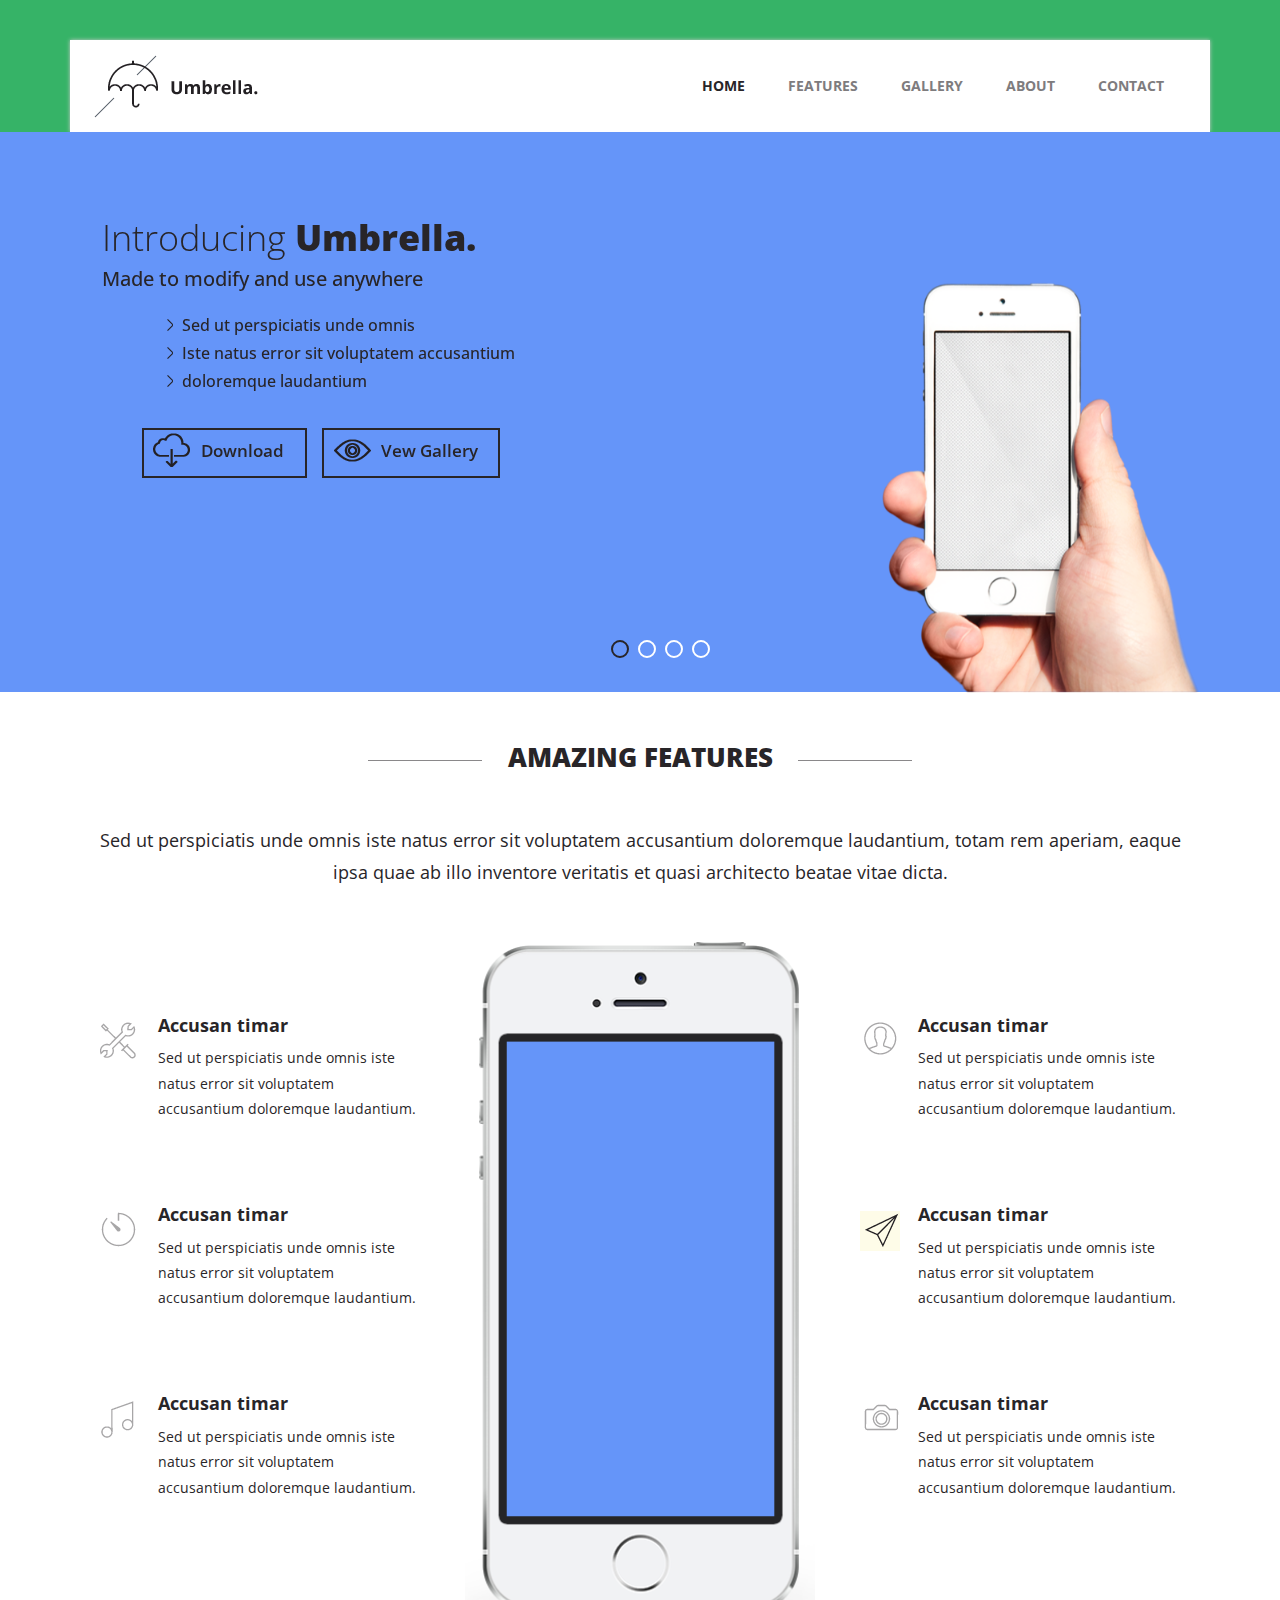
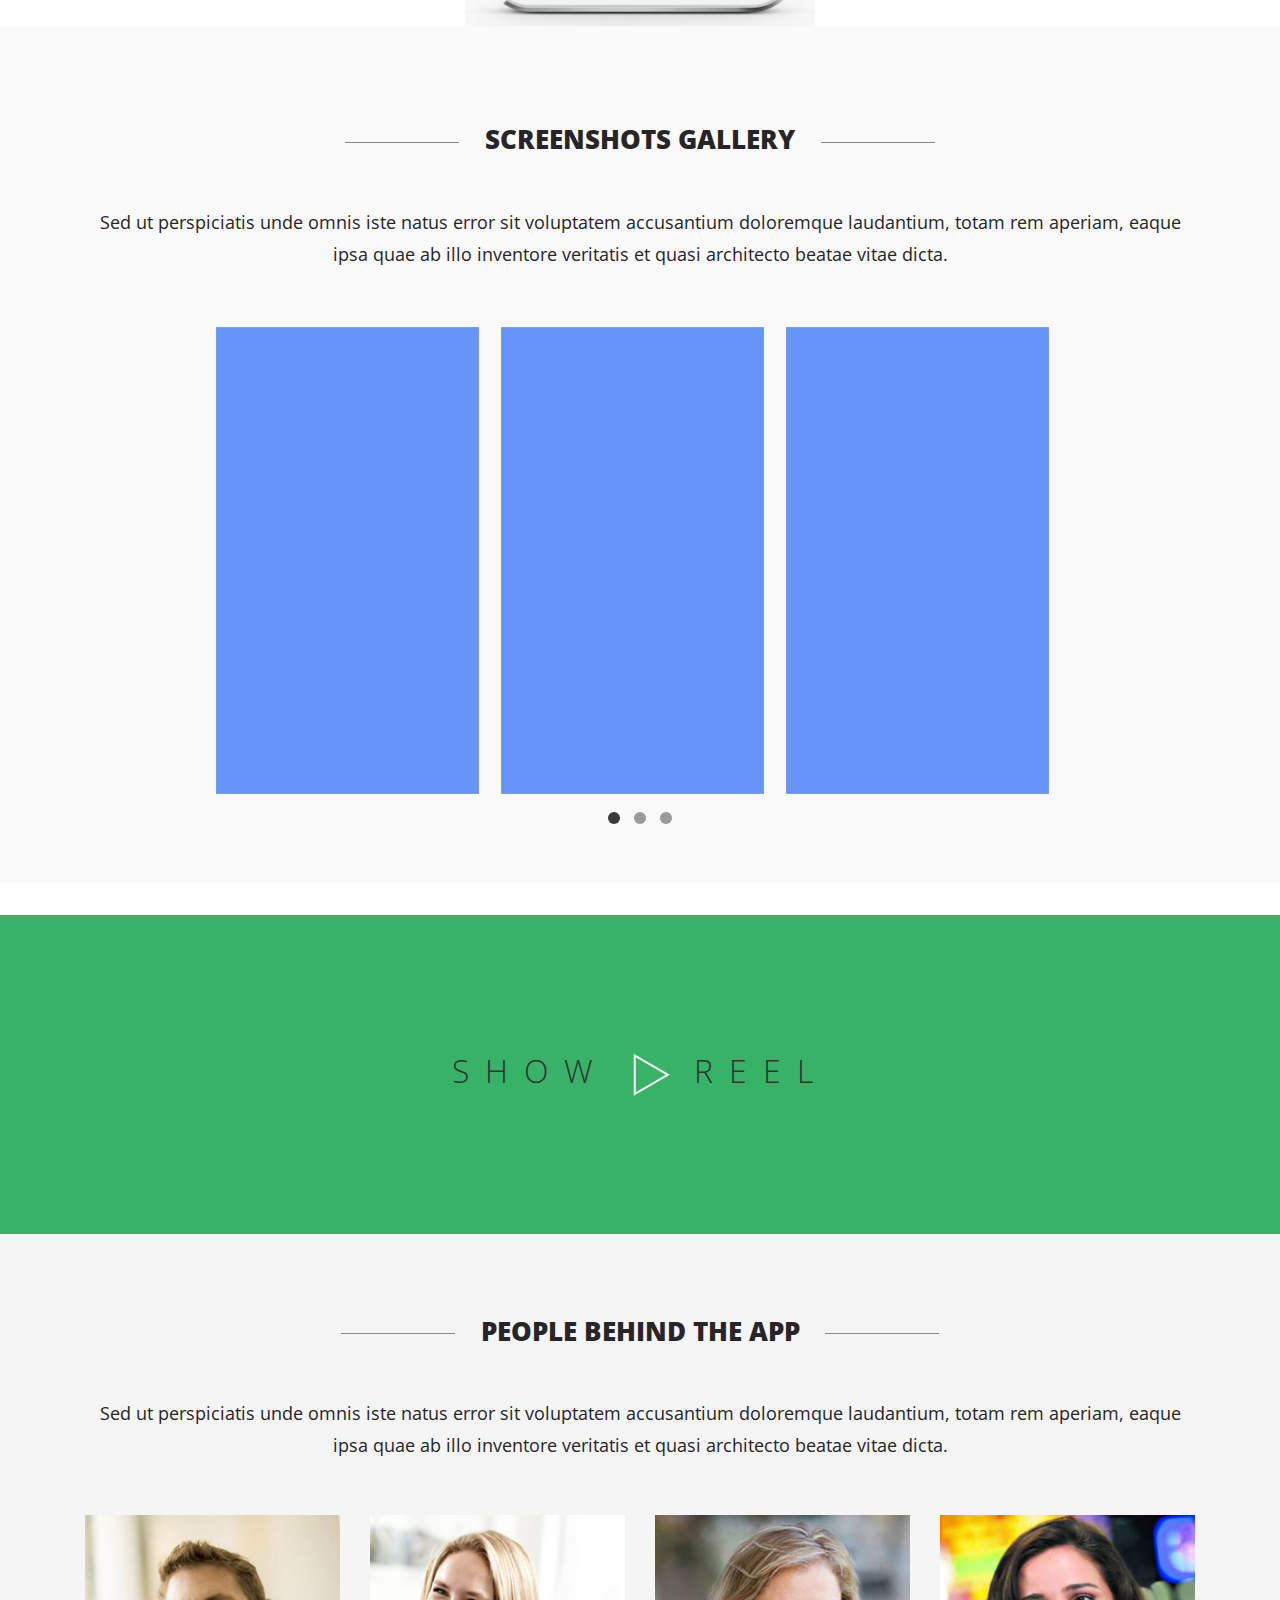
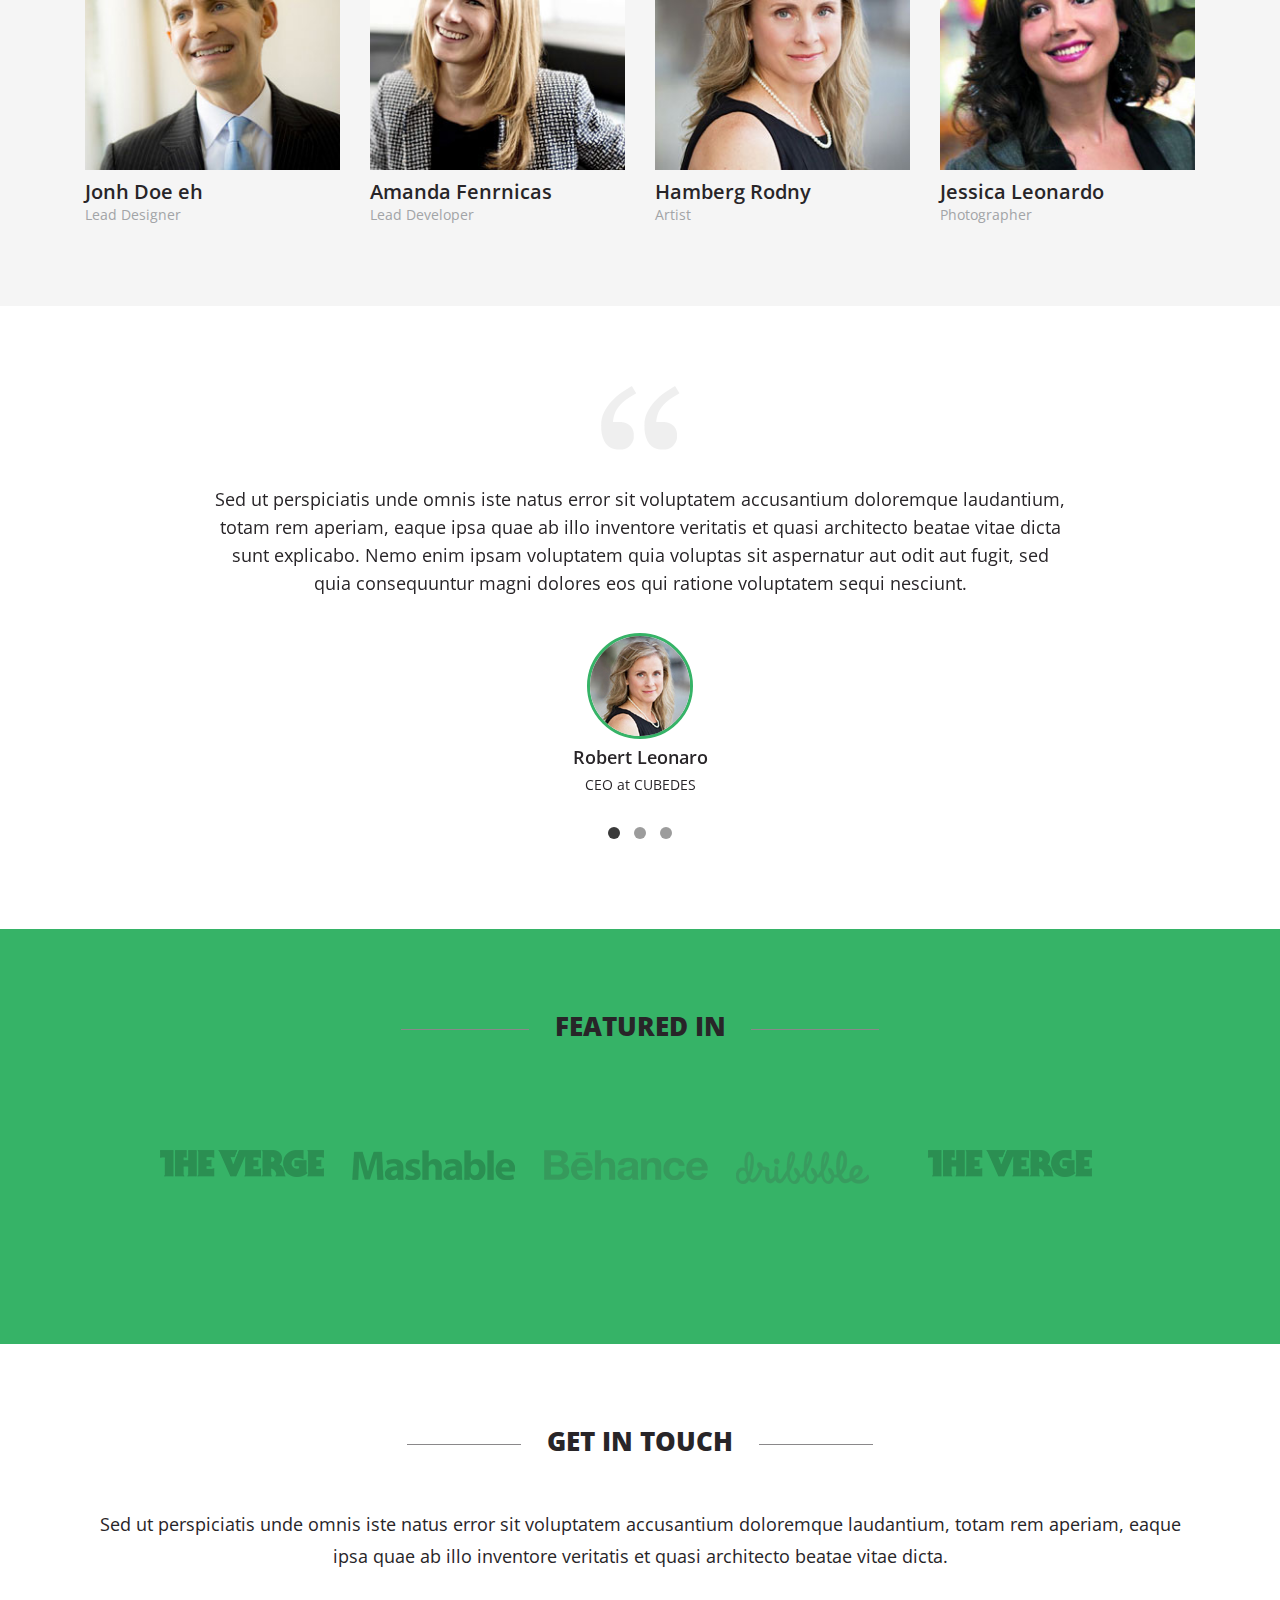
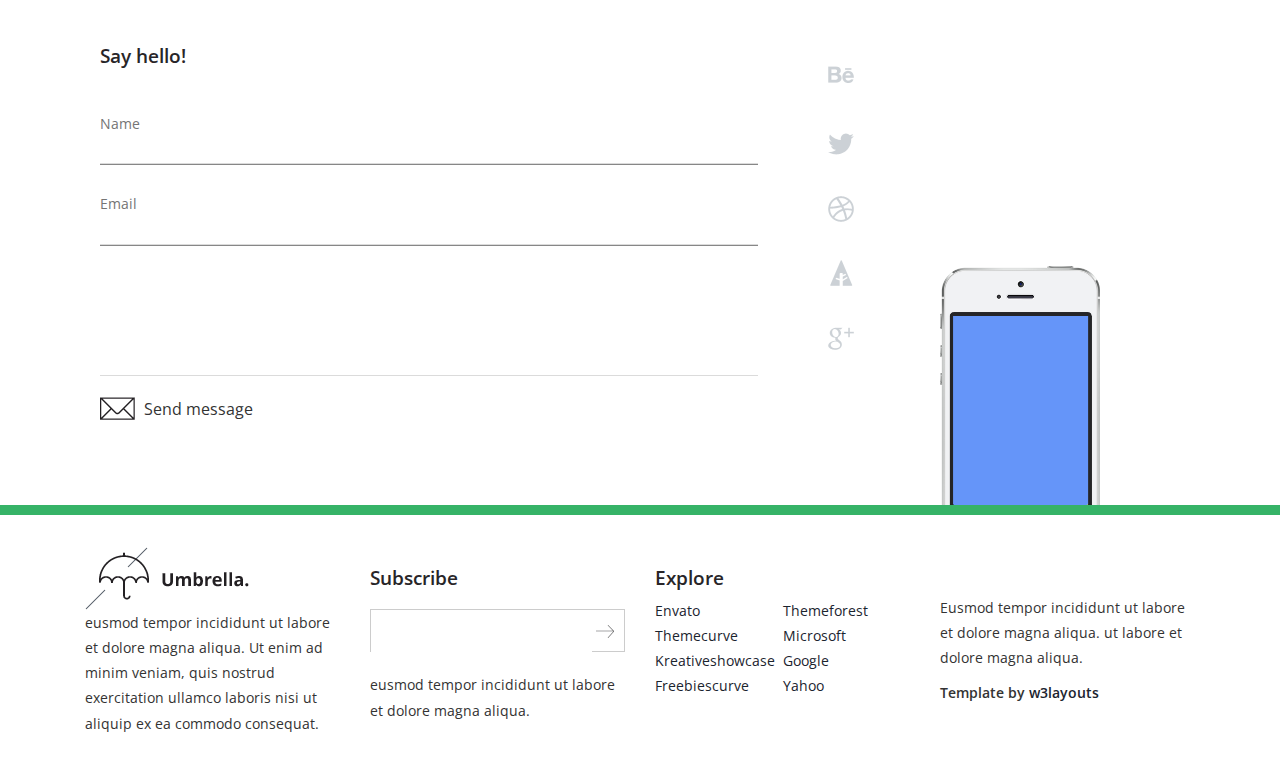
==== index.html @ 488eec0d "First commit for web" ====
<!--
Author: W3layouts
Author URL: http://w3layouts.com
License: Creative Commons Attribution 3.0 Unported
License URL: http://creativecommons.org/licenses/by/3.0/
-->
<!DOCTYPE HTML>
<html>
	<head>
		<title>Umbrella Bootstarp Website Template | Home :: w3layouts</title>
		<link href="css/bootstrap.css" rel='stylesheet' type='text/css' />
		<link rel="shortcut icon" href="images/fav.png" />	
		<!-- jQuery (necessary for Bootstrap's JavaScript plugins) -->
		<script src="js/jquery.min.js"></script>
		 <!---- start-smoth-scrolling---->
		<script type="text/javascript" src="js/move-top.js"></script>
		<script type="text/javascript" src="js/easing.js"></script>
		<script type="text/javascript">
			jQuery(document).ready(function($) {
				$(".scroll").click(function(event){		
					event.preventDefault();
					$('html,body').animate({scrollTop:$(this.hash).offset().top},1000);
				});
			});
		</script>
		 <!-- Custom Theme files -->
		<link href="css/style.css" rel='stylesheet' type='text/css' />
   		 <!-- Custom Theme files -->
		<meta name="viewport" content="width=device-width, initial-scale=1">
		<script type="application/x-javascript"> addEventListener("load", function() { setTimeout(hideURLbar, 0); }, false); function hideURLbar(){ window.scrollTo(0,1); } </script>
		</script>
		<!----webfonts---->
		<link href='http://fonts.googleapis.com/css?family=Open+Sans:400,300,600,800,700' rel='stylesheet' type='text/css'>
		<!----//webfonts---->
		<!----start-top-nav-script---->
		<script>
			$(function() {
				var pull 		= $('#pull');
					menu 		= $('nav ul');
					menuHeight	= menu.height();
				$(pull).on('click', function(e) {
					e.preventDefault();
					menu.slideToggle();
				});
				$(window).resize(function(){
	        		var w = $(window).width();
	        		if(w > 320 && menu.is(':hidden')) {
	        			menu.removeAttr('style');
	        		}
	    		});
			});
		</script>
		<!----//End-top-nav-script---->
</head>
	<body>
		<!-----start-container----->
		<!-----header-section------>
		<div class="header-section">
			<!----- start-header---->
			<div id="home" class="header">
				<div class="container">
					<div class="top-header">
						<div class="logo">
							<a href="#"><img src="images/logo.png" title="logo" /></a>
						</div>
						<!----start-top-nav---->
						 <nav class="top-nav">
							<ul class="top-nav">
								<li class="active"><a href="#home" class="scroll">Home </a></li>
								<li class="page-scroll"><a href="#fea" class="scroll">FEATURES</a></li>
								<li class="page-scroll"><a href="#gallery" class="scroll">Gallery</a></li>
								<li class="page-scroll"><a href="#about" class="scroll">About </a></li>
								<li class="contatct-active" class="page-scroll"><a href="#contact" class="scroll">Contact</a></li>
							</ul>
							<a href="#" id="pull"><img src="images/nav-icon.png" title="menu" /></a>
						</nav>
						<div class="clearfix"> </div>
					</div>
				</div>
			</div>
			<!----- //End-header---->
			<!----- start-slider---->
			<!----start-slider-script---->
			<script src="js/responsiveslides.min.js"></script>
			 <script>
			    // You can also use "$(window).load(function() {"
			    $(function () {
			      // Slideshow 4
			      $("#slider4").responsiveSlides({
			        auto: true,
			        pager: true,
			        nav: true,
			        speed: 500,
			        namespace: "callbacks",
			        before: function () {
			          $('.events').append("<li>before event fired.</li>");
			        },
			        after: function () {
			          $('.events').append("<li>after event fired.</li>");
			        }
			      });
			
			    });
			  </script>
			<!----//End-slider-script---->
			<!-- Slideshow 4 -->
			    <div  id="top" class="callbacks_container">
			      <ul class="rslides" id="slider4">
			        <li>
			          <img src="images/slide.jpg" alt="">
			          <div class="caption text-center">
			          	<div class="slide-text-info">
			          		<h1>Introducing <span>Umbrella.</span></h1>
			          		<h2>Made to modify and use anywhere</h2>
			          		<div class="slide-text">
			          			<ul>
			          				<li><span> </span>Sed ut perspiciatis unde omnis </li>
			          				<li><span> </span>Iste natus error sit voluptatem accusantium </li>
			          				<li><span> </span>doloremque laudantium</li>
			          			</ul>
			          		</div>
			          		<div class="clearfix"> </div>
			          		<div class="big-btns">
			          			<a class="download" href="#"><label> </label>Download</a>
			          			<a class="view" href="#"><label> </label>Vew Gallery</a>
			          		</div>
			          	</div>
			          </div>
			        </li>
			        <li>
			          <img src="images/slide.jpg" alt="">
			          <div class="caption text-center">
			          	<div class="slide-text-info">
			          		<h1>Introducing <span>Amazing app.</span></h1>
			          		<h2>Made to modify and use anywhere</h2>
			          		<div class="slide-text">
			          			<ul>
			          				<li><span> </span>Sed ut perspiciatis unde omnis </li>
			          				<li><span> </span>Iste natus error sit voluptatem accusantium </li>
			          				<li><span> </span>doloremque laudantium</li>
			          			</ul>
			          		</div>
			          		<div class="clearfix"> </div>
			          		<div class="big-btns">
			          			<a class="download" href="#"><label> </label>Download</a>
			          			<a class="view" href="#"><label> </label>Vew Gallery</a>
			          		</div>
			          	</div>
			          </div>
			        </li>
			        <li>
			          <img src="images/slide.jpg" alt="">
			          <div class="caption text-center">
			          	<div class="slide-text-info">
			          		<h1>Introducing <span>Best app.</span></h1>
			          		<h2>Made to modify and use anywhere</h2>
			          		<div class="slide-text">
			          			<ul>
			          				<li><span> </span>Sed ut perspiciatis unde omnis </li>
			          				<li><span> </span>Iste natus error sit voluptatem accusantium </li>
			          				<li><span> </span>doloremque laudantium</li>
			          			</ul>
			          		</div>
			          		<div class="clearfix"> </div>
			          		<div class="big-btns">
			          			<a class="download" href="#"><label> </label>Download</a>
			          			<a class="view" href="#"><label> </label>Vew Gallery</a>
			          		</div>
			          	</div>
			          </div>
			        </li>
			        <li>
			          <img src="images/slide.jpg" alt="">
			           <div class="caption text-center">
			           <div class="slide-text-info">
			          		<h1>Introducing <span>Amazing app.</span></h1>
			          		<h2>Made to modify and use anywhere</h2>
			          		<div class="slide-text">
			          			<ul>
			          				<li><span> </span>Sed ut perspiciatis unde omnis </li>
			          				<li><span> </span>Iste natus error sit voluptatem accusantium </li>
			          				<li><span> </span>doloremque laudantium</li>
			          			</ul>
			          		</div>
			          		<div class="clearfix"> </div>
			          		<div class="big-btns">
			          				<a class="download" href="#"><label> </label>Download</a>
			          				<a class="view" href="#"><label> </label>Vew Gallery</a>
			          		</div>
			          	</div>
			          </div>
			        </li>
			      </ul>
			    </div>
			    <div class="clearfix"> </div>
			    <!-----divice----->
			    	<div class="divice-demo">
			    		<img src="images/divice-in-hand.png" title="demo" />
			    	</div>
			    <!---//divice----->
			<!----- //End-slider---->
			</div>
			<!-----//header-section----->
			<!----features----->
			<div id="fea" class="features">
				<div class="container">
					<div class="section-head text-center">
						<h3><span class="frist"> </span>AMAZING FEATURES<span class="second"> </span></h3>
						<p>Sed ut perspiciatis unde omnis iste natus error sit voluptatem accusantium doloremque laudantium, totam rem aperiam, eaque ipsa quae ab illo inventore veritatis et quasi architecto beatae vitae dicta.</p>
					</div>
					<!----features-grids----->
					<div class="features-grids">
						<div class="col-md-4 features-grid">
							<div class="features-grid-info">
								<div class="col-md-2 features-icon">
									<span class="f-icon0"> </span>
								</div>
								<div class="col-md-10 features-info">
									<h4>Accusan timar</h4>
									<p>Sed ut perspiciatis unde omnis iste natus error sit voluptatem accusantium doloremque laudantium.</p>
								</div>
								<div class="clearfix"> </div>
							</div>
							<div class="features-grid-info">
								<div class="col-md-2 features-icon">
									<span class="f-icon1"> </span>
								</div>
								<div class="col-md-10 features-info">
									<h4>Accusan timar</h4>
									<p>Sed ut perspiciatis unde omnis iste natus error sit voluptatem accusantium doloremque laudantium.</p>
								</div>
								<div class="clearfix"> </div>
							</div>
							<div class="features-grid-info">
								<div class="col-md-2 features-icon">
									<span class="f-icon2"> </span>
								</div>
								<div class="col-md-10 features-info">
									<h4>Accusan timar</h4>
									<p>Sed ut perspiciatis unde omnis iste natus error sit voluptatem accusantium doloremque laudantium.</p>
								</div>
								<div class="clearfix"> </div>
							</div>
							
						</div><!---end-features-grid---->
						<div class="col-md-4 features-grid">
							<div class="big-divice">
								<img src="images/divice.png" title="features-demo" />
							</div>
						</div><!---end-features-grid---->
						<div class="col-md-4 features-grid">
							<div class="features-grid-info">
								<div class="col-md-2 features-icon1">
									<span class="f-icon3"> </span>
								</div>
								<div class="col-md-10 features-info">
									<h4>Accusan timar</h4>
									<p>Sed ut perspiciatis unde omnis iste natus error sit voluptatem accusantium doloremque laudantium.</p>
								</div>
								<div class="clearfix"> </div>
							</div>
							<div class="features-grid-info">
								<div class="col-md-2 features-icon1">
									<span class="f-icon4"> </span>
								</div>
								<div class="col-md-10 features-info">
									<h4>Accusan timar</h4>
									<p>Sed ut perspiciatis unde omnis iste natus error sit voluptatem accusantium doloremque laudantium.</p>
								</div>
								<div class="clearfix"> </div>
							</div>
							<div class="features-grid-info">
								<div class="col-md-2 features-icon1">
									<span class="f-icon5"> </span>
								</div>
								<div class="col-md-10 features-info">
									<h4>Accusan timar</h4>
									<p>Sed ut perspiciatis unde omnis iste natus error sit voluptatem accusantium doloremque laudantium.</p>
								</div>
								<div class="clearfix"> </div>
							</div>
							
						</div><!---end-features-grid---->
						<div class="clearfix"> </div>
					</div>
				</div>
					<!----//features-grids----->
					<!----//features----->
					<!----screen-shot-gallery---->
					<div id="gallery" class="screen-shot-gallery">
						<div class="container">
							<div class="section-head text-center">
								<h3><span class="frist"> </span>SCREENSHOTS GALLERY<span class="second"> </span></h3>
								<p>Sed ut perspiciatis unde omnis iste natus error sit voluptatem accusantium doloremque laudantium, totam rem aperiam, eaque ipsa quae ab illo inventore veritatis et quasi architecto beatae vitae dicta.</p>
							</div>
						</div>
						<!----sreen-gallery-cursual---->
						<div class="sreen-gallery-cursual">
							 <!-- requried-jsfiles-for owl -->
							<link href="css/owl.carousel.css" rel="stylesheet">
							    <script src="js/owl.carousel.js"></script>
							        <script>
							    $(document).ready(function() {
							      $("#owl-demo").owlCarousel({
							        items : 3,
							        lazyLoad : true,
							        autoPlay : true,
							      });
							    });
							    </script>
							 <!-- //requried-jsfiles-for owl -->
							 <!-- start content_slider -->
							 <div class="container">
						       <div id="owl-demo" class="owl-carousel">
					                <div class="item">
					                	<img class="lazyOwl" data-src="images/screen.jpg" alt="screen-name">
					                </div>
					                <div class="item">
					                	<img class="lazyOwl" data-src="images/screen.jpg" alt="screen-name">
					                </div>
					                <div class="item">
					                	<img class="lazyOwl" data-src="images/screen.jpg" alt="screen-name">
					                </div>
					                <div class="item">
					                	<img class="lazyOwl" data-src="images/screen.jpg" alt="screen-name">
					                </div>
					                <div class="item">
					                	<img class="lazyOwl" data-src="images/screen.jpg" alt="screen-name">
					                </div>
					                <div class="item">
					                	<img class="lazyOwl" data-src="images/screen.jpg" alt="screen-name">
					                </div>
					                <div class="item">
					                	<img class="lazyOwl" data-src="images/screen.jpg" alt="screen-name">
					                </div>
					                <div class="item">
					                	<img class="lazyOwl" data-src="images/screen.jpg" alt="screen-name">
					                </div>
				              </div>
						</div>
						<!--//sreen-gallery-cursual---->
					</div>
				</div>
				<!--//screen-shot-gallery---->
				<!---- show-reel ---->
				<!---pop-up-box---->
					<link href="css/popuo-box.css" rel="stylesheet" type="text/css" media="all"/>
					<script src="js/jquery.magnific-popup.js" type="text/javascript"></script>
					<!---//pop-up-box---->
				<div class="show-reel text-center">
					<div class="container">
						<h5>SHOW  <a class="popup-with-zoom-anim" href="#small-dialog"><span> </span></a> REEL</h5>
						<div id="small-dialog" class="mfp-hide">
						<iframe src="//player.vimeo.com/video/38584262" width="100%" height="400" frameborder="0" webkitallowfullscreen mozallowfullscreen allowfullscreen> </iframe>
					</div>
					 <script>
							$(document).ready(function() {
							$('.popup-with-zoom-anim').magnificPopup({
								type: 'inline',
								fixedContentPos: false,
								fixedBgPos: true,
								overflowY: 'auto',
								closeBtnInside: true,
								preloader: false,
								midClick: true,
								removalDelay: 300,
								mainClass: 'my-mfp-zoom-in'
							});
																							
							});
					</script>	
					</div>
				</div>
				<!---- //show-reel ---->
				<!----team---->
				<div id="about" class="team">
					<div class="container">
						<div class="section-head text-center">
							<h3><span class="frist"> </span>PEOPLE BEHIND THE APP<span class="second"> </span></h3>
							<p>Sed ut perspiciatis unde omnis iste natus error sit voluptatem accusantium doloremque laudantium, totam rem aperiam, eaque ipsa quae ab illo inventore veritatis et quasi architecto beatae vitae dicta.</p>
						</div>
					</div>
					<!----team-members---->
					<div class="team-members">
						<div class="container">
							<div class="col-md-3 team-member">
								<div class="team-member-info">
									<img class="member-pic" src="images/team-member4.jpg" title="name" />
									<h5><a href="#">Jonh Doe eh</a></h5>
									<span>Lead Designer</span>
									<label class="team-member-caption text-center">
										<p>sit aspernatur aut odit aut fugit, sed quia consequuntur magni dolores eos qui ratione voluptatem.</p>
										<ul>
											<li><a class="t-twitter" href="#"><span> </span></a></li>
											<li><a class="t-facebook" href="#"><span> </span></a></li>
											<li><a class="t-googleplus" href="#"><span> </span></a></li>
											<div class="clearfix"> </div>
										</ul>
									</label>
								</div>
							</div><!--- end-team-member --->
							<div class="col-md-3 team-member">
								<div class="team-member-info">
									<img class="member-pic" src="images/team-member1.jpg" title="name" />
									<h5><a href="#">Amanda Fenrnicas</a></h5>
									<span>Lead Developer</span>
									<label class="team-member-caption text-center">
										<p>sit aspernatur aut odit aut fugit, sed quia consequuntur magni dolores eos qui ratione voluptatem.</p>
										<ul>
											<li><a class="t-twitter" href="#"><span> </span></a></li>
											<li><a class="t-facebook" href="#"><span> </span></a></li>
											<li><a class="t-googleplus" href="#"><span> </span></a></li>
											<div class="clearfix"> </div>
										</ul>
									</label>
								</div>
							</div><!--- end-team-member --->
							<div class="col-md-3 team-member">
								<div class="team-member-info">
									<img class="member-pic" src="images/team-member2.jpg" title="name" />
									<h5><a href="#">Hamberg Rodny</a></h5>
									<span>Artist</span>
									<label class="team-member-caption text-center">
										<p>sit aspernatur aut odit aut fugit, sed quia consequuntur magni dolores eos qui ratione voluptatem.</p>
										<ul>
											<li><a class="t-twitter" href="#"><span> </span></a></li>
											<li><a class="t-facebook" href="#"><span> </span></a></li>
											<li><a class="t-googleplus" href="#"><span> </span></a></li>
											<div class="clearfix"> </div>
										</ul>
									</label>
								</div>
							</div><!--- end-team-member --->
							<div class="col-md-3 team-member">
								<div class="team-member-info">
									<img class="member-pic" src="images/team-member3.jpg" title="name" />
									<h5><a href="#">Jessica Leonardo</a></h5>
									<span>Photographer</span>
									<label class="team-member-caption text-center">
										<p>sit aspernatur aut odit aut fugit, sed quia consequuntur magni dolores eos qui ratione voluptatem.</p>
										<ul>
											<li><a class="t-twitter" href="#"><span> </span></a></li>
											<li><a class="t-facebook" href="#"><span> </span></a></li>
											<li><a class="t-googleplus" href="#"><span> </span></a></li>
											<div class="clearfix"> </div>
										</ul>
									</label>
								</div>
							</div><!--- end-team-member --->
							<div class="clearfix"> </div>
						</div>
							<div class="clearfix"> </div>
					<!--//team-members---->
					</div>
				</div>
				<!----//team---->
				<div class="clearfix"> </div>
				<!----people-says----->
					<div class="test-monials text-center">
						<div class="container">
							<span><img src="images/icon1.png" title="quit"/></span>
						<script>
							    $(document).ready(function() {
							      $("#owl-demo1").owlCarousel({
							        items : 1,
							        lazyLoad : true,
							        autoPlay : true,
							        itemsDesktop : 2,
							      });
							    });
						 </script>
						<div id="owl-demo1" class="owl-carousel">
					       <div class="item">
					          <p>Sed ut perspiciatis unde omnis iste natus error sit voluptatem accusantium doloremque laudantium, totam rem aperiam, eaque ipsa quae ab illo inventore veritatis et quasi architecto beatae vitae dicta sunt explicabo. Nemo enim ipsam voluptatem quia voluptas sit aspernatur aut odit aut fugit, sed quia consequuntur magni dolores eos qui ratione voluptatem sequi nesciunt.</p>
					     		<div class="quit-people">
					     			<img src="images/quit-people.jpg" title="name" />
					     			<h4><a href="#"> Robert Leonaro</a></h4>
					     			<span>CEO at CUBEDES</span>
					     		</div>
					       </div>
					        <div class="item">
					          <p>Sed ut perspiciatis unde omnis iste natus error sit voluptatem accusantium doloremque laudantium, totam rem aperiam, eaque ipsa quae ab illo inventore veritatis et quasi architecto beatae vitae dicta sunt explicabo. Nemo enim ipsam voluptatem quia voluptas sit aspernatur aut odit aut fugit, sed quia consequuntur magni dolores eos qui ratione voluptatem sequi nesciunt.</p>
					     		<div class="quit-people">
					     			<img src="images/quit-people.jpg" title="name" />
					     			<h4><a href="#"> Robert Leonaro</a></h4>
					     			<span>CEO at CUBEDES</span>
					     		</div>
					       </div>
					        <div class="item">
					          <p>Sed ut perspiciatis unde omnis iste natus error sit voluptatem accusantium doloremque laudantium, totam rem aperiam, eaque ipsa quae ab illo inventore veritatis et quasi architecto beatae vitae dicta sunt explicabo. Nemo enim ipsam voluptatem quia voluptas sit aspernatur aut odit aut fugit, sed quia consequuntur magni dolores eos qui ratione voluptatem sequi nesciunt.</p>
					     		<div class="quit-people">
					     			<img src="images/quit-people.jpg" title="name" />
					     			<h4><a href="#"> Robert Leonaro</a></h4>
					     			<span>CEO at CUBEDES</span>
					     		</div>
					       </div>
				         </div>
				         </div>
					</div>
				<!----//people-says----->
				<!-----FEATURED----->
				<div class="featured">
					<div class="section-head text-center">
						<h3><span class="frist"> </span>FEATURED IN<span class="second"> </span></h3>
					</div>
						<script>
							    $(document).ready(function() {
							      $("#owl-demo2").owlCarousel({
							        items : 5,
							        lazyLoad : true,
							        autoPlay : true,
							        pagination : false,
							      });
							    });
						 </script>
						<div id="owl-demo2" class="owl-carousel">
					       <div class="item">
					       		<img src="images/brand-logo1.png" title="the verge" />
					       </div>
					       <div class="item">
					       		<img src="images/brand-logo2.png" title="Mashable" />
					       </div>
					       <div class="item">
					       		<img src="images/brand-logo3.png" title="TNW" />
					       </div>
					       <div class="item">
					       		<img src="images/brand-logo4.png" title="bribble" />
					       </div>
					       <div class="item">
					       		<img src="images/brand-logo1.png" title="the verge" />
					       </div>
					       <div class="item">
					       		<img src="images/brand-logo1.png" title="the verge" />
					       </div>
					       <div class="item">
					       		<img src="images/brand-logo2.png" title="Mashable" />
					       </div>
					       <div class="item">
					       		<img src="images/brand-logo3.png" title="TNW" />
					       </div>
					       <div class="item">
					       		<img src="images/brand-logo4.png" title="bribble" />
					       </div>
					       <div class="item">
					       		<img src="images/brand-logo1.png" title="the verge" />
					       </div>
					       <div class="item">
					       		<img src="images/brand-logo1.png" title="the verge" />
					       </div>
					       <div class="item">
					       		<img src="images/brand-logo2.png" title="Mashable" />
					       </div>
					       <div class="item">
					       		<img src="images/brand-logo3.png" title="TNW" />
					       </div>
					       <div class="item">
					       		<img src="images/brand-logo4.png" title="bribble" />
					       </div>
					       <div class="item">
					       		<img src="images/brand-logo1.png" title="the verge" />
					       </div>
						</div>
			</div>
			<!-----FEATURED----->
			<!-----getintouch----->
			<div id="contact" class="getintouch">
				<div class="container">
					<div class="section-head text-center">
						<h3><span class="frist"> </span>GET IN TOUCH<span class="second"> </span></h3>
						<p>Sed ut perspiciatis unde omnis iste natus error sit voluptatem accusantium doloremque laudantium, totam rem aperiam, eaque ipsa quae ab illo inventore veritatis et quasi architecto beatae vitae dicta.</p>
					</div>
					<!---->
					<div class="col-md-9 getintouch-left">
						<div class="contact-form col-md-10">
							<h3>Say hello!</h3>
							<form>
								<input type="text" placeholder="Name" required />
								<input type="text"  placeholder="Email" required />
								<textarea placeholder="Message" required /> </textarea>
								<input type="submit" value="Send message" />
							</form>
						</div>
						<ul class="footer-social-icons col-md-2 text-center">
							<li><a class="f-be" href="#"><span> </span></a></li>
							<li><a class="f-tw" href="#"><span> </span></a></li>
							<li><a class="f-db" href="#"><span> </span></a></li>
							<li><a class="f-ti" href="#"><span> </span></a></li>
							<li><a class="f-go" href="#"><span> </span></a></li>
							<div class="clearfix"> </div>
						</ul>
					</div>
					<div class="col-md-2 getintouch-left">
						<div class="footer-divice">
							<img src="images/divice-half.png" title="getintouch" />
						</div>
					</div>	
				</div>
			</div>
			<!---//getintouch----->
			<!-----footer----->
			<div class="footer">
				<div class="container">
					<div class="footer-grids">
						<div class="col-md-3 footer-grid about-info">
							<a href="#"><img src="images/logo.png" title="Umbrella" /></a>
							<p>eusmod tempor incididunt ut labore et dolore magna aliqua. Ut enim ad minim veniam, quis nostrud exercitation ullamco laboris nisi ut aliquip ex ea commodo consequat.</p>
						</div>
						<div class="col-md-3 footer-grid subscribe">
							<h3>Subscribe </h3>
							<form>
								<input type="text" placeholder="" required />
								<input type="submit" value="" />
							</form>
							<p>eusmod tempor incididunt ut labore et dolore magna aliqua. </p>
						</div>
						<div class="col-md-3 footer-grid explore">
							<h3>Explore</h3>
							<ul class="col-md-6">
								<li><a href="#">Envato</a></li>
								<li><a href="#">Themecurve</a></li>
								<li><a href="#">Kreativeshowcase</a></li>
								<li><a href="#">Freebiescurve</a></li>
							</ul>
							<ul class="col-md-6">
								<li><a href="#">Themeforest</a></li>
								<li><a href="#">Microsoft</a></li>
								<li><a href="#">Google</a></li>
								<li><a href="#">Yahoo</a></li>
							</ul>
							<div class="clearfix"> </div>
						</div>
						<div class="col-md-3 footer-grid copy-right">
							<p>Eusmod tempor incididunt ut labore et dolore magna aliqua. ut labore et dolore magna aliqua. </p>
							<p class="copy">Template by <a href="http://w3layouts.com/">w3layouts</a></p>
						</div>
						<div class="clearfix"> </div>
						<script type="text/javascript">
							$(document).ready(function() {
								/*
								var defaults = {
						  			containerID: 'toTop', // fading element id
									containerHoverID: 'toTopHover', // fading element hover id
									scrollSpeed: 1200,
									easingType: 'linear' 
						 		};
								*/
								
								$().UItoTop({ easingType: 'easeOutQuart' });
								
							});
						</script>
							<a href="#" id="toTop" style="display: block;"> <span id="toTopHover" style="opacity: 1;"> </span></a>
					</div>
				</div>
			</div>
			<!---//footer----->
			
	</body>
</html>
---- css/style.css ----
html, body{
    font-family: 'Open Sans', sans-serif;
    font-size: 100%;
    background-color: #FFF;
}
body a{
	transition:0.5s all;
	-webkit-transition:0.5s all;
	-moz-transition:0.5s all;
	-o-transition:0.5s all;
	-ms-transition:0.5s all;
}
/*-----start-header----*/
.header{
	background:#36B367;
}

.logo{
	float: left;
	margin-top: 0.25em;
}
.logo a{
	color: #FFF;
	font-weight: 700;
}
.logo a:hover{
	text-decoration:none;
}
.logo320{
	display:none;
}
/*----navbar-nav----*/
.top-header{
	background: #FFf;
	padding: 0.7em 1.5em;
	margin: 3.5em 0 0 0;
	box-shadow: 0px 0px 4px #C9C9C9;
	-webkit-box-shadow: 0px 0px 4px #C9C9C9;
	-moz-box-shadow: 0px 0px 4px #C9C9C9;
	-o-box-shadow: 0px 0px 4px #C9C9C9;
	-ms-box-shadow: 0px 0px 4px #C9C9C9;
	
}
.top-nav ul li a{
	color: #7E7C7E;
	padding: 0.2em 1.5em;
	font-size: 0.9em;
	font-weight: 400;
	text-align: center;
	text-transform: uppercase;
	position: relative;
	font-weight: 700;
}
.top-nav ul li.active a,
.top-nav ul li a:hover{
	color:#282528;
}
.logo a{
	display:block;
}
/* top-nav */
.top-nav:before,
.top-nav:after {
    content: " ";
    display: table;
}
.top-nav:after {
    clear: both;
}
nav {
	position: relative;
	float: right;
}
nav ul {
	padding: 0;
	float: right;
	margin: 0.75em 0;
}
nav li {
	display: inline;
	float: left;
	position:relative;
}
nav a {
	color: #fff;
	display: inline-block;
	text-align: center;
	text-decoration: none;
	line-height: 40px;
}
nav a:hover{
	text-decoration:none;
	color:#00A2C1;
}
nav a#pull {
	display: none;
}
/*Styles for screen 600px and lower*/
@media screen and (max-width: 768px) {
	nav { 
  		height: auto;
  		float:none;
  	}
  	nav ul {
  		width: 100%;
  		display: block;
  		height: auto;
  	}
  	nav li {
  		width: 100%;
  		position: relative;
  	}
  	nav li a {
		border-bottom: 1px solid #eee;
	}
  	nav a {
	  	text-align: left;
	  	width: 100%;
  	}
}
/*Styles for screen 515px and lower*/
@media only screen and (max-width : 768px) {
	nav {
		border-bottom: 0;
		float:none;
	}
	nav ul {
		display: none;
		height: auto;
		margin:0;
		background: #fff;
	}
	nav a#pull {
		display: block;
		position: relative;
		color: #F26D7D;
		text-align: right;
		position: absolute;
		top:12px;
	}
	nav a#pull:after {
		content:"";
		background: url('nav-icon.png') no-repeat;
		width: 30px;
		height: 30px;
		display: inline-block;
		position: absolute;
		right: 15px;
		top: 10px;
	}
	nav a#pull img{
		margin-right:2%;
	}
	.top-nav ul li a {
		color: #2C3E50;
		padding: 0em 0;
	}
}
/*Smartphone*/
@media only screen and (max-width : 320px) {
	nav {
		float:none;
	}
	nav li {
		display: block;
		float: none;
		width: 100%;
	}
	nav li a {
		border-bottom: 1px solid #EEE;
	}
}
/*----slider----*/
#slider2,
#slider3 {
  box-shadow: none;
  -moz-box-shadow: none;
  -webkit-box-shadow: none;
  margin: 0 auto;
}
.rslides_tabs {
  list-style: none;
  padding: 0;
  background: rgba(0,0,0,.25);
  box-shadow: 0 0 1px rgba(255,255,255,.3), inset 0 0 5px rgba(0,0,0,1.0);
  -moz-box-shadow: 0 0 1px rgba(255,255,255,.3), inset 0 0 5px rgba(0,0,0,1.0);
  -webkit-box-shadow: 0 0 1px rgba(255,255,255,.3), inset 0 0 5px rgba(0,0,0,1.0);
  font-size: 18px;
  list-style: none;
  margin: 0 auto 50px;
  max-width: 540px;
  padding: 10px 0;
  text-align: center;
  width: 100%;
}
.rslides_tabs li {
  display: inline;
  float: none;
  margin-right: 1px;
}
.rslides_tabs a {
  width: auto;
  line-height: 20px;
  padding: 9px 20px;
  height: auto;
  background: transparent;
  display: inline;
}
.rslides_tabs li:first-child {
  margin-left: 0;
}
.rslides_tabs .rslides_here a {
  background: rgba(255,255,255,.1);
  color: #fff;
  font-weight: bold;
}
.events {
  list-style: none;
}
.callbacks_container {
  position: relative;
  float: left;
  width: 100%;
}
.callbacks {
  position: relative;
  list-style: none;
  overflow: hidden;
  width: 100%;
  padding: 0;
  margin: 0;
}
.callbacks li {
  position: absolute;
  width: 100%;
  left: 0;
  top: 0;
}
.callbacks img {
  position: relative;
  z-index: 1;
  height: auto;
  border: 0;
}
.callbacks .caption {
	display: block;
	position: absolute;
	z-index: 2;
	font-size: 20px;
	text-shadow: none;
	color: #fff;
	left: 0;
	right: 0;
	padding: 10px 20px;
	margin: 0;
	max-width: none;
	top: 10%;
	text-align: center;
}
.callbacks_nav {
  	position: absolute;
	-webkit-tap-highlight-color: rgba(0,0,0,0);
	top: 52%;
	left: 0;
	opacity: 0.7;
	z-index: 3;
	text-indent: -9999px;
	overflow: hidden;
	text-decoration: none;
	height: 61px;
	width: 55px;
	background: transparent url("../images/themes.png") no-repeat left top;
	margin-top: -65px;
}
.callbacks_nav:active {
  opacity: 1.0;
}
.callbacks_nav.next {
  left: auto;
  background-position: right top;
  right: 0;
}
#slider3-pager a {
  display: inline-block;
}
#slider3-pager span{
  float: left;
}
#slider3-pager span{
	width:100px;
	height:15px;
	background:#fff;
	display:inline-block;
	border-radius:30em;
	opacity:0.6;
}
#slider3-pager .rslides_here a {
  background: #FFF;
  border-radius:30em;
  opacity:1;
}
#slider3-pager a {
  padding: 0;
}
#slider3-pager li{
	display:inline-block;
}
.rslides {
  position: relative;
  list-style: none;
  overflow: hidden;
  width: 100%;
  padding: 0;
  margin: 0;
}
.rslides li {
  -webkit-backface-visibility: hidden;
  position: absolute;
  display: none;
  width: 100%;
  left: 0;
  top: 0;
}
.rslides li{
  position: relative;
  display: block;
  float: left;
}
.rslides img {
  height: auto;
  border: 0;
  width:100%;
}
.callbacks_tabs{
	list-style: none;
	position: absolute;
	top: 88%;
	z-index: 999;
	left: 47%;
	padding: 0;
	margin: 0;
}
.callbacks_tabs li{
	display:inline-block;
}
@media screen and (max-width: 600px) {
  h1 {
    font: 24px/50px "Helvetica Neue", Helvetica, Arial, sans-serif;
    }
  .callbacks_nav {
    top: 47%;
    }
}
/*----*/
.callbacks_tabs a{
 visibility: hidden;
}
.callbacks_tabs a:after {
  content: "\f111";
  font-size:0;
  font-family: FontAwesome;
  visibility: visible;
  display: block;
  height:18px;
  width:18px;
  display:inline-block;
  border:2px solid #FFF;
  border-radius: 30px;
  -webkit-border-radius: 30px;
  -moz-border-radius: 30px;
  -o-border-radius: 30px;
  -ms-border-radius: 30px;
}
.callbacks_here a:after{
	border:2px solid #282528;
}
.slide-text-info h1{
	font-size: 2.3em;
	font-family: 'Open Sans', sans-serif;
	font-weight: 100;
	color:#282528;
}
.slide-text-info h1 span{
	font-weight:800;
}
.slide-text-info h2{
	color:#282528;
	padding:0;
	margin:0.3em 0;
	font-size:1.3em;
} 
.slide-text-info{
	margin: 2.5% 0;
	text-align: left;
	position: absolute;
	left: 16%;
}
.slide-text p{
	font-size: 0.872em;
	width: 50%;
	margin: 0 auto;
	font-weight: 200;
	line-height: 1.6em;
	margin-bottom: 1em;
}
/*----*/
.btn1{
	color:#FFF;
	text-transform:uppercase;
}
/*----*/
.slide-text ul li span{
	width:7px;
	height:12px;
	background:url(../images/arrow1.png) no-repeat 0px 0px;
	display:inline-block;
	margin-right:0.5em;
}
.slide-text ul li{
	color: #282528;
	font-size: 0.875em;
	font-weight: 500;
	margin: 0 0 0.3em;
}
/*----*/
.big-btns{
	margin: 1.5em 2em;
	display: block;
}
.big-btns a{
	display: inline-block;
	border: 3px solid #282528;
	padding: 0.5em 1.2em 0.5em 0.8em;
	font-size: 1em;
	font-weight: 600;
	color: #282528;
	margin-right: 0.6em;
}
.big-btns a:hover{
	text-decoration:none;
	color:#282528;
	opacity:0.9;
	border-color:#FFF;
}
.big-btns a label{
	width: 40px;
	height: 34px;
	background: url(../images/btn-icons.png) no-repeat 0px 0px;
	display: inline-block;
	vertical-align: middle;
	margin-right:0.5em;
}
.big-btns a.download label{
	background-position:0px 0px;
}
.big-btns a.view label{
	background-position:-41px 0px;
}
.slide-text {
	margin: 1.2em;
}
.divice-demo{
	position: absolute;
	bottom: 0px;
	z-index: 999;
	right: 10%;
}
.header-section{
	position:relative;
}
/*----//slider----*/
/*-----features----*/
.section-head{
	text-align:center;
	padding:2em 0;
}
.section-head h3{
	color:#282528;
	font-weight:800;
	font-size:1.6em;
}
.section-head h3 span{
	width:10%;
	background:#8A888A;
	height:1px;
	display:inline-block;
	vertical-align:middle;
}
span.frist{
	margin-right:1em;
}
span.second{
	margin-left:1em;
}
.section-head p{
	width: 95%;
	margin: 3em auto 1.2em auto;
	color: #282528;
	line-height: 1.8em;
	font-size: 1.1em;
}
/*----features-grids----*/
.features-grid-info{
	margin:4em 0;
}
.features-icon span{
	width:40px;
	height:40px;
	display:inline-block;
	background:url(../images/feature-icons-l.png) no-repeat 0px 0px;
	margin-top:1em;
}
.features-icon span.f-icon1{
	background-position: 0px -200px;
}
.features-icon span.f-icon2{
	background-position: 0px -405px;
}
.features-info h4{
	font-weight:700;
	color:#282528;
}
.features-info p{
	color:#282528;
	font-size:0.875em;
	line-height:1.8em;
}
.features-icon1{
	background-position:0px 0px;
}
/*----*/
.features-icon1 span{
	width:40px;
	height:40px;
	display:inline-block;
	background:url(../images/feature-icons-r.png) no-repeat -13px 0px;
	margin-top:1em;
}
.features-icon1 span.f-icon4{
	background-position: -13px -200px;
}
.features-icon1 span.f-icon5{
	background-position: -13px -405px;
}
/*----screen-shot-gallery----*/
.screen-shot-gallery{
	background:#FAFAFA;
	padding:3em 0;
}
/*-----*/
.show-reel{
	background:#36B367;
	margin:2em 0 0;
}
.show-reel h5 span{
	width:37px;
	height:43px;
	display:inline-block;
	background:url(../images/play-btn.png) no-repeat 0px 0px;
	vertical-align:middle;
}
.show-reel h5 span:hover{
	opacity:0.8;
}
.show-reel h5{
	font-size: 2em;
	font-weight: 100;
	letter-spacing: 0.5em;
	padding: 6em 0;
}
/*--- team ---*/
.team{
	background: #F5F5F5;
	padding: 2em 0 5em;
}
.team-member-info{
	position:relative;
}
.team-member-info label{
	display: none;
	position: absolute;
	top: 0px;
	width: 100%;
	min-height: 255px;
	background: #36B367;
	padding: 2em 1em;
}
.team-member-info:hover label.team-member-caption{
	display:block;
}
.team-member-info img.member-pic{
	width:100%;
}
.team-member-info h5{
	margin:0.8em 0 0;
	padding:0;
}
.team-member-info span{
	color: #A2A4A7;
	font-size: 0.875em;
}
.team-member-info h5 a{
	color:#282528;
	font-size:1.4em;
	font-weight:600;
}
.team-member-caption p{
	font-size:0.875em;
	text-align:center;
	color:#444144;
}
/*----team-member-caption----*/
.team-member-caption ul li{
	display:inline-block;
}
.team-member-caption ul li a span{
	width:40px;
	height:40px;
	display:inline-block;
	background:url(../images/team-social.png) no-repeat 0px 0px; 
}
.team-member-caption ul{
	margin:2em 0 0 0;
	padding:0;
}
.team-member-caption ul li a.t-twitter span{
	background-position:0px 0px; 
}
.team-member-caption ul li a.t-facebook span{
	background-position: -48px 0px;
}
.team-member-caption ul li a.t-googleplus span{
	background-position: -91px 0px;
}
/*----*/
.item p{
	font-size:1.1em;
	line-height:1.6em;
	margin:2em 0;
	color:#282528;
}
.test-monials{
	padding:5em 0;
}
.quit-people img{
	border-radius:30em;
	-webkit-border-radius:30em;
	-moz-border-radius:30em;
	-o-border-radius:30em;
	-ms-border-radius:30em;
	border:3px solid #36B367;
}
.quit-people{
	margin-bottom:1em;
}
.quit-people h4{
	margin:0.5em 0 0.3em 0;
	padding:0;
}
.quit-people h4 a{
	color:#282528;
	font-weight:600;
}
.quit-people span{
	color:#282528;
	font-size:0.875em;
}
/*--- //team ---*/
/*---- featured -----*/
.featured{
	background:#36B367;
	padding:2em 0 10em;
}
.featured h3{
	margin-bottom:3em;
}
/*---- //featured -----*/
/*--- getintouch -----*/
.contact-form h3{
	color:#282528;
	font-size:1.2em;
	font-weight:600;
	margin:1em 0;
}
.contact-form input[type="text"],.contact-form textarea{
	width: 100%;
	border-right: none;
	border-left: none;
	border-top: none;
	border-bottom: 2px ridge #DBDBDB;
	outline: none;
	padding: 2em 0 2em 0;
	font-size: 0.9em;
}
.contact-form textarea{
	height:130px;
	outline:none;
	border-bottom: 1px ridge #DBDBDB;
	resize:none;
}
.contact-form input[type="submit"]{
	background: url(../images/msg-icon.png) no-repeat 0px 0px;
	height: 23px;
	width: 167px;
	display: block;
	outline: none;
	text-indent: 30px;
	border: none;
	margin: 1em 0;
	transition:0.5s all;
	-webkit-transition:0.5s all;
	-moz-transition:0.5s all;
	-o-transition:0.5s all;
	-ms-transition:0.5s all;
}
.contact-form input[type="submit"]:hover{
	opacity:0.9;
	color:#999;
}
/*----*/
.footer-social-icons{
	margin:0;padding:0;
}
.footer-social-icons{
	margin-top:1.5em;
}
.footer-social-icons li{
	list-style: none;
	padding: 1em 0;
}
.footer-social-icons li a span{
	width:27px;
	height:27px;
	display:inline-block;
	background:url(../images/social-icons.png) no-repeat 0px 0px;
}
.footer-social-icons li a:hover{
	opacity:0.8;
}
.footer-social-icons li a.f-tw span{
	background-position:0px -40px; 
}
.footer-social-icons li a.f-db span{
	background-position: 0px -83px;
}
.footer-social-icons li a.f-ti span{
	background-position: 0px -128px;
}
.footer-social-icons li a.f-go span{
	background-position: 0px -171px;
}
.getintouch {
	border-bottom: 10px solid #36B367;
	padding: 2em 0 0 0;
}
/*--- //getintouch -----*/
/*-----footer----*/
.footer-grid p{
	font-size:0.875em;
	line-height:1.8em;
}
.footer-grid h3{
	font-size:1.2em;
	font-weight:600;
	color:#282528;
}
.subscribe input[type="text"]{
	border: none;
	outline: none;
	position: relative;
	padding: 0.6em 0.6em;
}
.subscribe input[type="submit"]{
	width: 18px;
	height: 13px;
	display: inline-block;
	background: url(../images/arrow-2.png) no-repeat 0px 0px;
	border: none;
	outline: none;
	position: absolute;
	right: 10px;
	top: 38%;
}
.subscribe form{
	border: 1px solid #CCCCCC;
	height: 43px;
	position: relative;
	margin: 1.3em 0;
}
.explore ul{
	margin:0;
	padding:0;
}
.explore li{
	list-style:none;
}
.explore li a{
	font-size:0.875em;
	line-height:1.8em;
}
.explore li a:hover{
	text-decoration:none;
	color:#999;
}
.copy-right{
	margin-top:3em;
}
p.copy{
	font-weight:600;
}
p.copy a:hover{
	color:#999;
	text-decoration:none;
}
.footer-grids{
	padding:2em 0;
}
#toTop {
	display: none;
	text-decoration: none;
	position: fixed;
	bottom: 26px;
	right: 3%;
	overflow: hidden;
	width: 40px;
	height: 40px;
	border: none;
	text-indent: 100%;
	background: url("../images/to-top1.png") no-repeat 0px 0px;
	border-radius: 30em;
}
#toTopHover {
	width: 40px;
	height: 40px;
	display: block;
	overflow: hidden;
	float: right;
	opacity: 0;
	-moz-opacity: 0;
	filter: alpha(opacity=0);
}
/*--responsive design--*/
@media (max-width:1280px){
	.divice-demo img{
		width:80%;
	}
	.slide-text-info {
		margin: 0% 0;
		left: 8%;
	}
	.divice-demo{
		right:0;
	}
	.big-divice img{
		width:100%;
	}
	.team-member-info label {
		min-height: 125px;
		padding: 0.9em 1em;
	}
	.footer-divice img{
		width:100%;
	}
	.footer-divice{
		margin-top:15em;
	}
	.slide-text-info h1 {
        font-size:1.8em;
   }
   .slide-text-info h2 {
	   font-size: 1em;
   }
   .slide-text ul li {
      font-size: 0.8125em;
   }
   .big-btns a {
      border: 2px solid #282528;
      padding: 0.2em 1.2em 0.2em 0.5em;
      font-size: 0.85em;
   }
   .top-header {
	  margin: 2.5em 0 0 0;
    }
    .show-reel h5 {
	  padding: 4em 0;
    }
}
@media (max-width:920px){
.top-nav ul li a {
     padding: 0.2em 1em;	
}
.divice-demo img {
     width: 60%;
}
.slide-text-info h1 {
  font-size: 1.5em;
}
.slide-text-info h2 {
  font-size: 0.95em;
}
.slide-text ul li {
  font-size: 14px;
}
.big-divice{
	text-align:center;
}
.big-divice img {
  width: 30%;
  display:inline-block;
}
.features-grid-info {
  margin: 0em 0;
}
.show-reel h5 {
  padding: 2em 0;
  font-size:1.5em;
}
.col-md-3.team-member {
  width:50%;
  float: left;
}
.team-member-info label {
  height:86%;
}
.callbacks_tabs {
  left: 44%;
}
}
/*-----768px-mediaquries----*/
@media (max-width:768px){
	.divice-demo img{
		width: 57%;
	}
	.slide-text-info {
		margin: -2% 0 0;
		left: 10%;
	}
	.divice-demo{
		right: 5%;
		text-align: right;
	}
    .team-member-info label {
		min-height: 125px;
		padding:2em;
		top:0;
	}
	.footer-divice img{
		width: initial;
	}
	.footer-divice{
		margin-top:1em;
		text-align: center;
	}
	.slide-text-info h1 {
		font-size: 1.5em;
	}
	.slide-text-info h2 {
		font-size: 0.9em;
	}
	.slide-text {
		margin: 0.5em 0;
	}
	.slide-text ul li{
		font-size:0.8em;
	}
	.slide-text ul li:nth-child(2){
		display:none;
	}
	.big-btns a {
		  border: 2px solid #282528;
		  padding: 0.3em 0.8em 0.1em 0.8em;
		  font-size: 13px;
	}
	.callbacks_tabs a:after {
		height: 10px;
		width: 10px;
	}
	.top-header {
		margin: 2.5em 0 0 0;
	}
	.section-head h3 {
		font-size: 1.4em;
		margin: 0;
	}
	.section-head p {
		width: 80%;
		margin: 1em auto 0.8em auto;
		font-size: 0.875em;
	}
	.features-grid-info {
		margin: 0em 0;
	}
	.team-member{
		margin-bottom:1em;
	}
	.footer-social-icons li {
		list-style: none;
		padding: 1em;
		display: inline-block;
	}
	.top-header {
		  background: #FFf;
		  padding: 0.3em 1.5em;
    }
    .footer-divice img {
        width: 25%;
    }
}
/*-----640px-mediaquries----*/
@media (max-width:640px){
	.divice-demo img{
		width: 47%;
	}
	.slide-text-info {
		margin: -4% 0 0;
		left: 10%;
	}
	.divice-demo{
		right: 5%;
		text-align: right;
	}
    .team-member-info label {
		min-height: 125px;
		padding:2em;
		top:0;
	}
    .footer-divice{
		margin-top:1em;
		text-align: center;
	}
	.slide-text-info h1 {
		font-size: 1.5em;
		margin: 0.5em 0;
	}
	.slide-text-info h2 {
		font-size: 0.9em;
	}
	.slide-text {
		margin: 0.5em 0;
	}
	.slide-text ul li{
		font-size:0.8em;
	}
	.slide-text ul li:nth-child(2){
		display:none;
	}
	.big-btns a {
		border: 1px solid #282528;
		padding: 0.3em 0.8em;
		font-size: 0.8em;
	}
	.callbacks_tabs a:after {
		height: 10px;
		width: 10px;
	}
	.top-header {
		margin: 2em 0 0 0;
		padding: 0em 1em;
	}
	.section-head h3 {
		font-size: 1.4em;
		margin: 0;
	}
	.section-head p {
		width: 80%;
		margin: 1em auto 0.8em auto;
		font-size: 0.875em;
	}
	.features-grid-info {
		margin: 0em 0;
	}
	.team-member{
		margin-bottom:1em;
	}
	.footer-social-icons li {
		list-style: none;
		padding: 1em;
		display: inline-block;
	}
	.big-btns {
		margin: 0.8em 0em;
		display: block;
	}
	.show-reel h5 {
		padding: 3em 0;
		font-size:1.8em;
	}
}
/*-----480px-mediaquries----*/
@media (max-width:480px){
	.divice-demo img{
		width: 35%;
	}
	.slide-text-info {
		margin: -6% 0 0;
		left: 6%;
	}
	.divice-demo{
		right: 4%;
		text-align:right;
	}
	.big-divice img{
		width:initial;
	}
	.team-member-info label {
		min-height: 125px;
		padding:2em;
		top:0;
	}
	.footer-divice img{
		width: initial;
	}
	.footer-divice{
		margin-top:1em;
		text-align: center;
	}
	.slide-text-info h1 {
		font-size: 1.2em;
		margin: 0.0em 0;
	}
	.slide-text-info h2 {
		font-size: 0.8em;
		margin:0;
	}
	.slide-text {
		margin: 0.5em 0;
	}
	.slide-text ul li{
		font-size: 0.7em;
	}
	.slide-text ul li:nth-child(2){
		display:none;
	}
	.big-btns a {
		border: 1px solid #282528;
		padding: 0.5em 0.8em;
		font-size: 0.7em;
	}
	.callbacks_tabs a:after {
		height: 10px;
		width: 10px;
	}
	.top-header {
		margin: 1.4em 0 0 0;
		padding: 0em 1em;
	}
	.section-head h3 {
		font-size: 1.2em;
		margin: 0;
	}
	.section-head p {
		width: 90%;
		margin: 0.8em auto 0em auto;
		font-size: 0.875em;
	}
	.features-grid-info {
		margin: 0em 0;
	}
	.team-member{
		margin-bottom:1em;
	}
	.footer-social-icons li {
		list-style: none;
		padding: 1em;
		display: inline-block;
	}
	.big-btns {
		margin: 0.5em 0em;
		display: block;
	}
	.show-reel h5 {
		padding: 3em 0;
		font-size:1.8em;
	}
	.subscribe input[type="text"] {
		width: 100%;
	}
	.item p {
		font-size: 0.875em;
	}
	.big-btns a label {
		display: none;
	}
	.callbacks_tabs {
		top: 83%;
		left: 51%;
	}
}
/*-----320px-mediaquries----*/
@media (max-width:320px){
	.divice-demo img{
		width: 30%;
	}
	.slide-text-info {
		margin: -6% 0 0;
		left: 6%;
	}
	.divice-demo{
		right: 4%;
		text-align:right;
	}
	.big-divice img{
		width:35%;
	}
	.team-member-info label {
		min-height: 125px;
		padding:2.2em;
		top:0;
	}
	.footer-divice img {
      width: 45%;
    }
	.footer-divice{
		margin-top:1em;
		text-align: center;
	}
	.slide-text-info h1 {
		font-size: 1em;
		margin: 0.0em 0;
		line-height:1.8em;
	}
	.slide-text-info h2 {
		font-size: 0.7em;
		margin: 0;
		width: 55%;
		line-height: 1.5em;
	}
	.slide-text {
		margin: 0.5em 0;
	}
	.slide-text ul li{
		font-size: 0.7em;
	}
	.slide-text ul li:nth-child(2){
		display:none;
	}
	.big-btns a {
		border: 1px solid #282528;
		padding: 0.4em 0.5em;
		font-size: 0.6em;
	}
	.callbacks_tabs a:after {
		height: 10px;
		width: 10px;
	}
	.top-header {
		margin: 1.4em 0 0 0;
		padding: 0em 1em;
	}
	.section-head h3 {
		font-size: 1em;
		margin: 0;
	}
	.section-head p {
		width: 90%;
		margin: 0.8em auto 0em auto;
		font-size: 0.875em;
	}
	.features-grid-info {
		margin: 0em 0;
	}
	.team-member{
		margin-bottom:1em;
	}
	.footer-social-icons li {
		list-style: none;
		padding: 1em;
		display: inline-block;
	}
	.big-btns {
		margin: 0em 0em;
		display: block;
	}
	.show-reel h5 {
		padding: 2em 0;
		font-size: 1.2em;
	}
	.subscribe input[type="text"] {
		width: 100%;
	}
	.item p {
		font-size: 0.875em;
	}
	.big-btns a label {
		display: none;
	}
	.callbacks_tabs {
		top: 95%;
		left: 4%;
	}
	.header-section {
		padding: 0 0 2em 0;
		background:#36B367;
	}
	.slide-text ul{
		display:none;
	}
	.screen-shot-gallery {
		padding: 0em 0;
	}
	.featured {
		padding: 0em 0 2em;
	}
	.team {
		padding: 0em 0 2em;
	}
	.test-monials {
		padding: 2em 0;
	}
	.getintouch {
		padding: 0em 0 0 0;
	}
	.logo img{
		width:80%;
	}
	nav a#pull {
	  top: 5px;
    }
    .container{
    	padding:0px 10px;
    }
    .col-md-4, .col-md-3{
    	padding:0;
    }
    .show-reel h5 {
		padding: 1em 0;
		font-size: 1em;
	}
	.col-md-3.team-member {
		width: 100%;
		float: none;
	}
	.team-member-info label {
       height: 84%;
    } 
}
---- css/popuo-box.css ----
/* Styles for dialog window */
#small-dialog {
	background: white;
	padding:20px;
	text-align: left;
	max-width: 650px;
	margin: 40px auto;
	position: relative;
}
/**

/**
 * Fade-zoom animation for first dialog
 */

/* start state */
.my-mfp-zoom-in #small-dialog {
opacity: 0;
-webkit-transition: all 0.2s ease-in-out;
-moz-transition: all 0.2s ease-in-out;
-o-transition: all 0.2s ease-in-out;
transition: all 0.2s ease-in-out;
-webkit-transform: scale(0.8);
-moz-transform: scale(0.8);
-ms-transform: scale(0.8);
-o-transform: scale(0.8);
transform: scale(0.8);
}
/* animate in */
.my-mfp-zoom-in.mfp-ready #small-dialog {
opacity: 1;
-webkit-transform: scale(1);
-moz-transform: scale(1);
-ms-transform: scale(1);
-o-transform: scale(1);
transform: scale(1);
}
/* animate out */
.my-mfp-zoom-in.mfp-removing #small-dialog {
-webkit-transform: scale(0.8);
-moz-transform: scale(0.8);
-ms-transform: scale(0.8);
-o-transform: scale(0.8);
transform: scale(0.8);
opacity: 0;
}
/* Dark overlay, start state */
.my-mfp-zoom-in.mfp-bg {
opacity: 0;
-webkit-transition: opacity 0.3s ease-out;
-moz-transition: opacity 0.3s ease-out;
-o-transition: opacity 0.3s ease-out;
transition: opacity 0.3s ease-out;
}
/* animate in */
.my-mfp-zoom-in.mfp-ready.mfp-bg {
opacity: 0.8;
}
/* animate out */
.my-mfp-zoom-in.mfp-removing.mfp-bg {
opacity: 0;
}
/**
/* Magnific Popup CSS */
.mfp-bg {
  top: 0;
  left: 0;
  width: 100%;
  height: 100%;
  z-index: 1042;
  overflow: hidden;
  position: fixed;
  background: #0b0b0b;
  opacity: 0.8;
  filter: alpha(opacity=80); }

.mfp-wrap {
  top: 0;
  left: 0;
  width: 100%;
  height: 100%;
  z-index: 1043;
  position: fixed;
  outline: none !important;
  -webkit-backface-visibility: hidden; }

.mfp-container {
  text-align: center;
  position: absolute;
  width: 100%;
  height: 100%;
  left: 0;
  top: 0;
  padding: 0 8px;
  -webkit-box-sizing: border-box;
  -moz-box-sizing: border-box;
  box-sizing: border-box; }

.mfp-container:before {
  content: '';
  display: inline-block;
  height: 100%;
  vertical-align: middle; }

.mfp-align-top .mfp-container:before {
  display: none; }

.mfp-content {
  position: relative;
  display: inline-block;
  vertical-align: middle;
  margin: 0 auto;
  text-align: left;
  z-index: 1045; }

.mfp-inline-holder .mfp-content,
.mfp-ajax-holder .mfp-content {
  width: 100%;
  cursor: auto; }

.mfp-ajax-cur {
  cursor: progress; }

.mfp-zoom-out-cur,
.mfp-zoom-out-cur .mfp-image-holder .mfp-close {
  cursor: -moz-zoom-out;
  cursor: -webkit-zoom-out;
  cursor: zoom-out; }

.mfp-zoom {
  cursor: pointer;
  cursor: -webkit-zoom-in;
  cursor: -moz-zoom-in;
  cursor: zoom-in; }

.mfp-auto-cursor .mfp-content {
  cursor: auto; }

.mfp-close,
.mfp-arrow,
.mfp-preloader,
.mfp-counter {
  -webkit-user-select: none;
  -moz-user-select: none;
  user-select: none; }

.mfp-loading.mfp-figure {
  display: none; }

.mfp-hide {
  display: none !important; }

.mfp-preloader {
  color: #cccccc;
  position: absolute;
  top: 50%;
  width: auto;
  text-align: center;
  margin-top: -0.8em;
  left: 8px;
  right: 8px;
  z-index: 1044; }

.mfp-preloader a {
  color: #cccccc; }

.mfp-preloader a:hover {
  color: white; }

.mfp-s-ready .mfp-preloader {
  display: none; }

.mfp-s-error .mfp-content {
  display: none; }

button.mfp-close,
button.mfp-arrow {
  overflow: visible;
  cursor: pointer;
  border: 0;
   background:#FFF;
  -webkit-appearance: none;
  display: block;
  padding: 0;
  z-index: 1046; }
 

button::-moz-focus-inner {
  padding: 0;
  border: 0; }

.mfp-close {
  width: 44px;
  height: 44px;
  line-height: 44px;
  position: absolute;
 right: 0px;
	top: -43px;
  text-decoration: none;
  text-align: center;
  padding: 0 0 18px 10px;
  color: white;
  font-style: normal;
  font-size: 28px;
  outline:none;
  font-family: 'Open Sans', sans-serif;		
 }
  .mfp-close:hover, .mfp-close:focus {
    opacity: 1; }

.mfp-close-btn-in .mfp-close {
  color: #333333; }

.mfp-image-holder .mfp-close,
.mfp-iframe-holder .mfp-close {
  color: white;
  right: -6px;
  text-align: right;
  padding-right: 6px;
  width: 100%; 
}
@media all and (max-width:480px){
	.comments-area textarea{
		height:100px;
	}
}
@media all and (max-width:320px){
	.comments-area span.label,.comments-area span.text-field{
		float:none;
		width:100%;
	}
	.comments-area span{
		padding-bottom:3px;
	}
	#small-dialog{
		padding:15px;
	}
	.comments-area input[type="text"], .comments-area textarea{
		width:92%;
	}
	.comments-area div{
		padding:2px 0;
	}
}
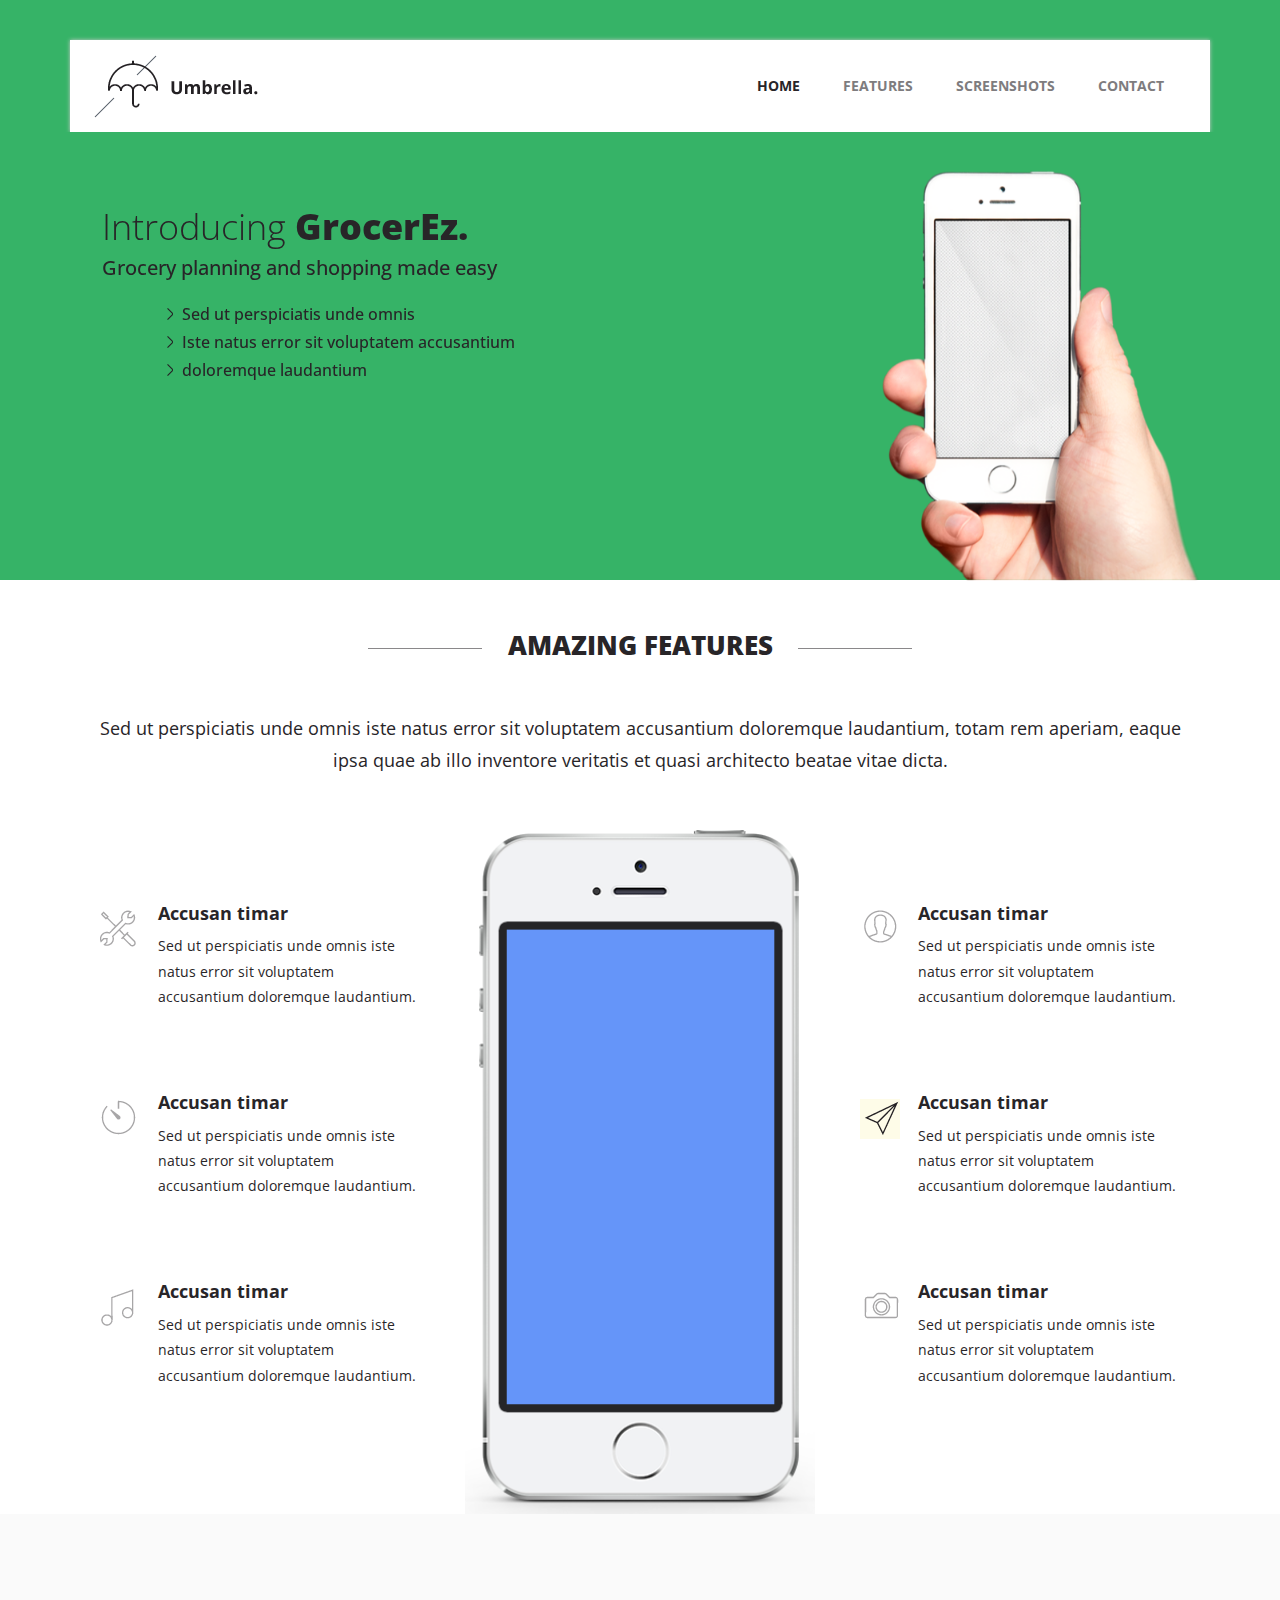
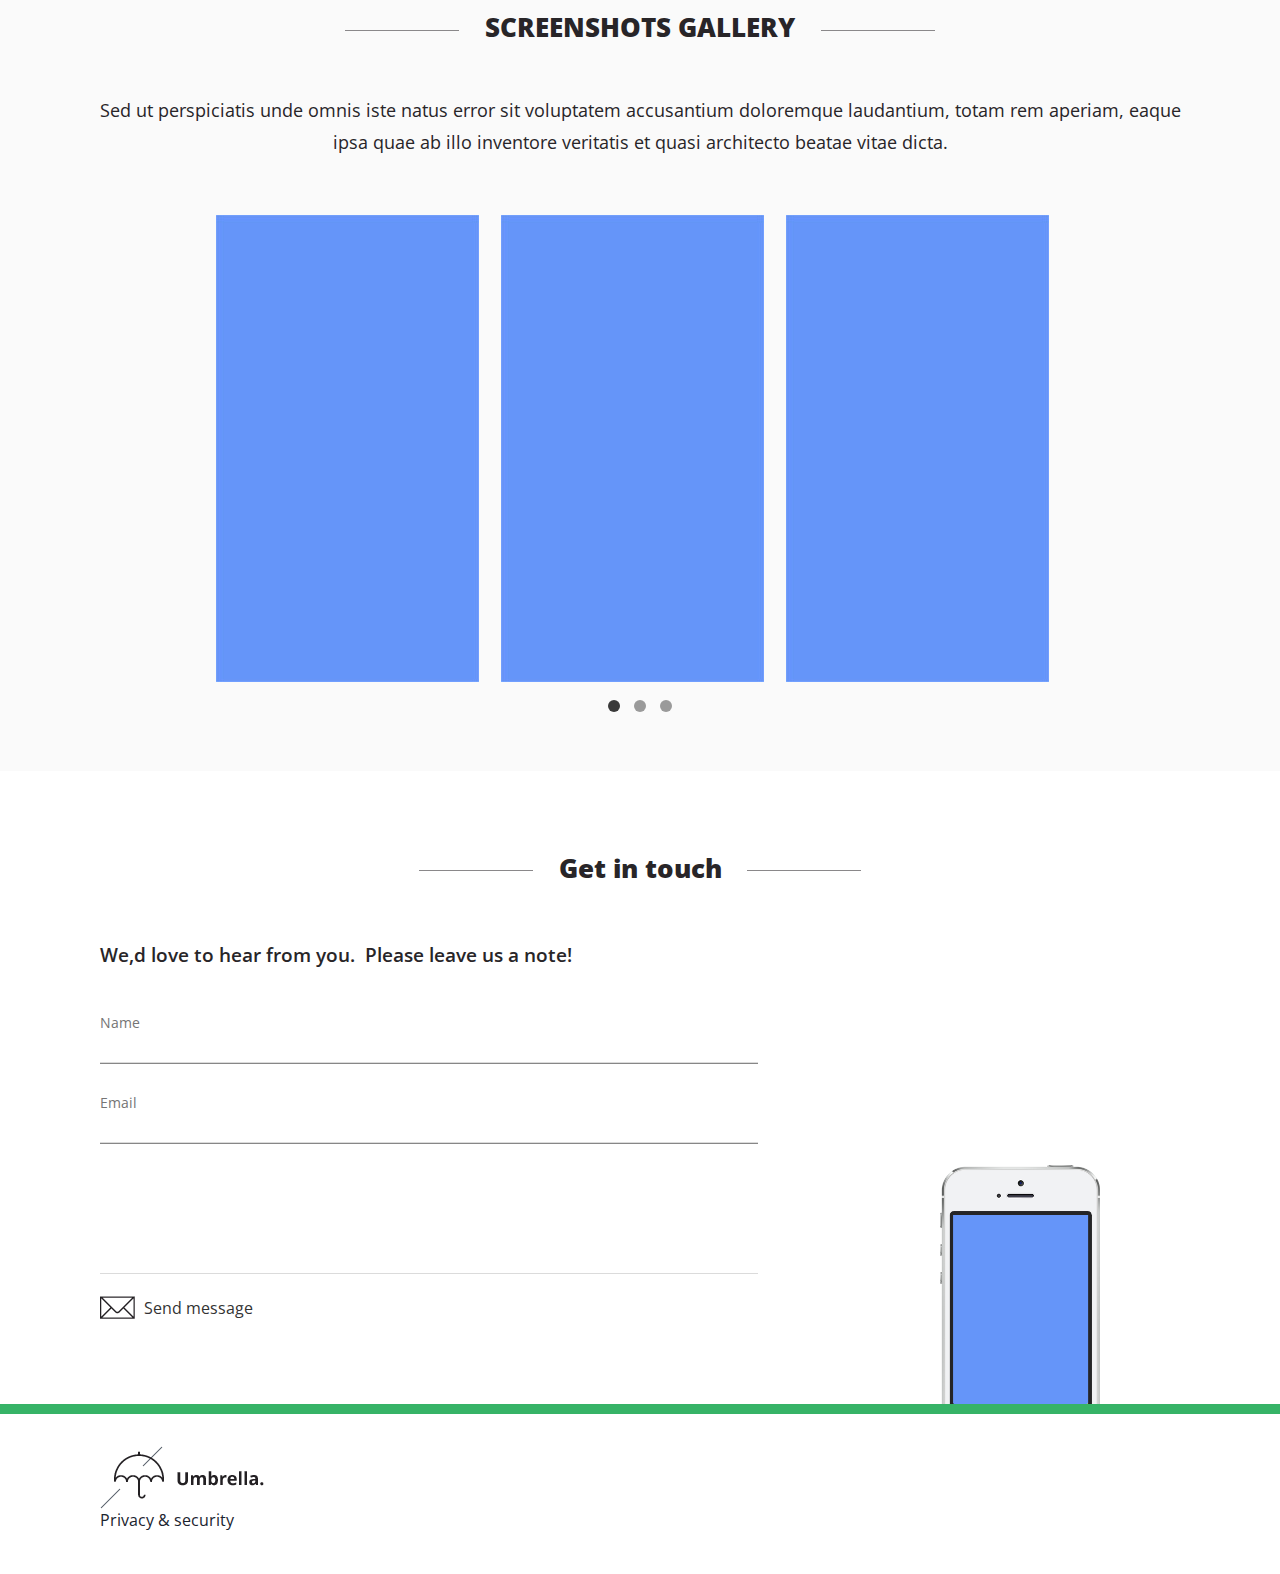
==== commit 9c81a802: "Changed layout and some colors" ====
--- a/index.html
+++ b/index.html
@@ -7,7 +7,7 @@
 <!DOCTYPE HTML>
 <html>
 	<head>
-		<title>Umbrella Bootstarp Website Template | Home :: w3layouts</title>
+		<title>Groceries | Home</title>
 		<link href="css/bootstrap.css" rel='stylesheet' type='text/css' />
 		<link rel="shortcut icon" href="images/fav.png" />	
 		<!-- jQuery (necessary for Bootstrap's JavaScript plugins) -->
@@ -67,9 +67,8 @@
 						 <nav class="top-nav">
 							<ul class="top-nav">
 								<li class="active"><a href="#home" class="scroll">Home </a></li>
-								<li class="page-scroll"><a href="#fea" class="scroll">FEATURES</a></li>
-								<li class="page-scroll"><a href="#gallery" class="scroll">Gallery</a></li>
-								<li class="page-scroll"><a href="#about" class="scroll">About </a></li>
+								<li class="page-scroll"><a href="#fea" class="scroll">Features</a></li>
+								<li class="page-scroll"><a href="#gallery" class="scroll">Screenshots</a></li>
 								<li class="contatct-active" class="page-scroll"><a href="#contact" class="scroll">Contact</a></li>
 							</ul>
 							<a href="#" id="pull"><img src="images/nav-icon.png" title="menu" /></a>
@@ -81,7 +80,8 @@
 			<!----- //End-header---->
 			<!----- start-slider---->
 			<!----start-slider-script---->
-			<script src="js/responsiveslides.min.js"></script>
+			
+            <script src="js/responsiveslides.min.js"></script>
 			 <script>
 			    // You can also use "$(window).load(function() {"
 			    $(function () {
@@ -102,6 +102,7 @@
 			
 			    });
 			  </script>
+            
 			<!----//End-slider-script---->
 			<!-- Slideshow 4 -->
 			    <div  id="top" class="callbacks_container">
@@ -110,8 +111,8 @@
 			          <img src="images/slide.jpg" alt="">
 			          <div class="caption text-center">
 			          	<div class="slide-text-info">
-			          		<h1>Introducing <span>Umbrella.</span></h1>
-			          		<h2>Made to modify and use anywhere</h2>
+			          		<h1>Introducing <span>GrocerEz.</span></h1>
+			          		<h2>Grocery planning and shopping made easy</h2>
 			          		<div class="slide-text">
 			          			<ul>
 			          				<li><span> </span>Sed ut perspiciatis unde omnis </li>
@@ -120,14 +121,15 @@
 			          			</ul>
 			          		</div>
 			          		<div class="clearfix"> </div>
-			          		<div class="big-btns">
+			          		<!--<div class="big-btns">
 			          			<a class="download" href="#"><label> </label>Download</a>
 			          			<a class="view" href="#"><label> </label>Vew Gallery</a>
-			          		</div>
+			          		</div>-->
 			          	</div>
 			          </div>
 			        </li>
-			        <li>
+			        <!--
+                      <li>
 			          <img src="images/slide.jpg" alt="">
 			          <div class="caption text-center">
 			          	<div class="slide-text-info">
@@ -190,13 +192,14 @@
 			          	</div>
 			          </div>
 			        </li>
+                    -->
 			      </ul>
 			    </div>
 			    <div class="clearfix"> </div>
 			    <!-----divice----->
-			    	<div class="divice-demo">
-			    		<img src="images/divice-in-hand.png" title="demo" />
-			    	</div>
+			    <div class="divice-demo">
+			    	<img src="images/divice-in-hand.png" title="demo" />
+			    </div>
 			    <!---//divice----->
 			<!----- //End-slider---->
 			</div>
@@ -344,10 +347,14 @@
 				<!--//screen-shot-gallery---->
 				<!---- show-reel ---->
 				<!---pop-up-box---->
+                <!--
+    
 					<link href="css/popuo-box.css" rel="stylesheet" type="text/css" media="all"/>
 					<script src="js/jquery.magnific-popup.js" type="text/javascript"></script>
-					<!---//pop-up-box---->
-				<div class="show-reel text-center">
+                -->
+				<!---//pop-up-box---->
+                <!--
+ 				<div class="show-reel text-center">
 					<div class="container">
 						<h5>SHOW  <a class="popup-with-zoom-anim" href="#small-dialog"><span> </span></a> REEL</h5>
 						<div id="small-dialog" class="mfp-hide">
@@ -371,8 +378,10 @@
 					</script>	
 					</div>
 				</div>
+                -->
 				<!---- //show-reel ---->
 				<!----team---->
+                <!--
 				<div id="about" class="team">
 					<div class="container">
 						<div class="section-head text-center">
@@ -380,7 +389,9 @@
 							<p>Sed ut perspiciatis unde omnis iste natus error sit voluptatem accusantium doloremque laudantium, totam rem aperiam, eaque ipsa quae ab illo inventore veritatis et quasi architecto beatae vitae dicta.</p>
 						</div>
 					</div>
+                -->
 					<!----team-members---->
+                <!--
 					<div class="team-members">
 						<div class="container">
 							<div class="col-md-3 team-member">
@@ -398,7 +409,10 @@
 										</ul>
 									</label>
 								</div>
-							</div><!--- end-team-member --->
+							</div>
+                            -->
+                            <!--- end-team-member --->
+                            <!--
 							<div class="col-md-3 team-member">
 								<div class="team-member-info">
 									<img class="member-pic" src="images/team-member1.jpg" title="name" />
@@ -414,7 +428,10 @@
 										</ul>
 									</label>
 								</div>
-							</div><!--- end-team-member --->
+                            </div>
+				            -->
+                            <!--- end-team-member --->
+                            <!--
 							<div class="col-md-3 team-member">
 								<div class="team-member-info">
 									<img class="member-pic" src="images/team-member2.jpg" title="name" />
@@ -430,7 +447,10 @@
 										</ul>
 									</label>
 								</div>
-							</div><!--- end-team-member --->
+							</div>
+                            -->
+                            <!--- end-team-member --->
+                            <!--
 							<div class="col-md-3 team-member">
 								<div class="team-member-info">
 									<img class="member-pic" src="images/team-member3.jpg" title="name" />
@@ -446,16 +466,23 @@
 										</ul>
 									</label>
 								</div>
-							</div><!--- end-team-member --->
+							</div>
+                            -->
+                            <!--- end-team-member --->
 							<div class="clearfix"> </div>
-						</div>
+						<!--
+                        </div>
 							<div class="clearfix"> </div>
-					<!--//team-members---->
+					    -->    
+                        <!--//team-members---->
+                <!--
 					</div>
 				</div>
+                -->
 				<!----//team---->
 				<div class="clearfix"> </div>
 				<!----people-says----->
+                <!--
 					<div class="test-monials text-center">
 						<div class="container">
 							<span><img src="images/icon1.png" title="quit"/></span>
@@ -499,6 +526,7 @@
 					</div>
 				<!----//people-says----->
 				<!-----FEATURED----->
+                <!--
 				<div class="featured">
 					<div class="section-head text-center">
 						<h3><span class="frist"> </span>FEATURED IN<span class="second"> </span></h3>
@@ -561,18 +589,19 @@
 					       </div>
 						</div>
 			</div>
+            -->    
 			<!-----FEATURED----->
 			<!-----getintouch----->
 			<div id="contact" class="getintouch">
 				<div class="container">
 					<div class="section-head text-center">
-						<h3><span class="frist"> </span>GET IN TOUCH<span class="second"> </span></h3>
-						<p>Sed ut perspiciatis unde omnis iste natus error sit voluptatem accusantium doloremque laudantium, totam rem aperiam, eaque ipsa quae ab illo inventore veritatis et quasi architecto beatae vitae dicta.</p>
+						<h3><span class="frist"> </span>Get in touch<span class="second"> </span></h3>
+						<!--<p>We&#44;d love to hear from you.  Please leave us a note!</p>-->
 					</div>
 					<!---->
 					<div class="col-md-9 getintouch-left">
 						<div class="contact-form col-md-10">
-							<h3>Say hello!</h3>
+							<h3>We&#44;d love to hear from you.&nbsp;&nbsp;Please leave us a note!</h3>
 							<form>
 								<input type="text" placeholder="Name" required />
 								<input type="text"  placeholder="Email" required />
@@ -580,7 +609,8 @@
 								<input type="submit" value="Send message" />
 							</form>
 						</div>
-						<ul class="footer-social-icons col-md-2 text-center">
+						<!--
+                        <ul class="footer-social-icons col-md-2 text-center">
 							<li><a class="f-be" href="#"><span> </span></a></li>
 							<li><a class="f-tw" href="#"><span> </span></a></li>
 							<li><a class="f-db" href="#"><span> </span></a></li>
@@ -588,6 +618,7 @@
 							<li><a class="f-go" href="#"><span> </span></a></li>
 							<div class="clearfix"> </div>
 						</ul>
+                        -->
 					</div>
 					<div class="col-md-2 getintouch-left">
 						<div class="footer-divice">
@@ -602,10 +633,13 @@
 				<div class="container">
 					<div class="footer-grids">
 						<div class="col-md-3 footer-grid about-info">
-							<a href="#"><img src="images/logo.png" title="Umbrella" /></a>
-							<p>eusmod tempor incididunt ut labore et dolore magna aliqua. Ut enim ad minim veniam, quis nostrud exercitation ullamco laboris nisi ut aliquip ex ea commodo consequat.</p>
-						</div>
-						<div class="col-md-3 footer-grid subscribe">
+				            <ul class="col-md-3">
+                                <li style="list-style: none;"><a href="#"><img src="images/logo.png" title="GrocerEz" /></a></li>
+								<li style="list-style: none;"><a href="#">Privacy&nbsp;&amp;&nbsp;security</a></li>
+							</ul>
+						</div>
+                        <!--
+                        <div class="col-md-3 footer-grid subscribe">
 							<h3>Subscribe </h3>
 							<form>
 								<input type="text" placeholder="" required />
@@ -633,6 +667,7 @@
 							<p>Eusmod tempor incididunt ut labore et dolore magna aliqua. ut labore et dolore magna aliqua. </p>
 							<p class="copy">Template by <a href="http://w3layouts.com/">w3layouts</a></p>
 						</div>
+                        -->
 						<div class="clearfix"> </div>
 						<script type="text/javascript">
 							$(document).ready(function() {
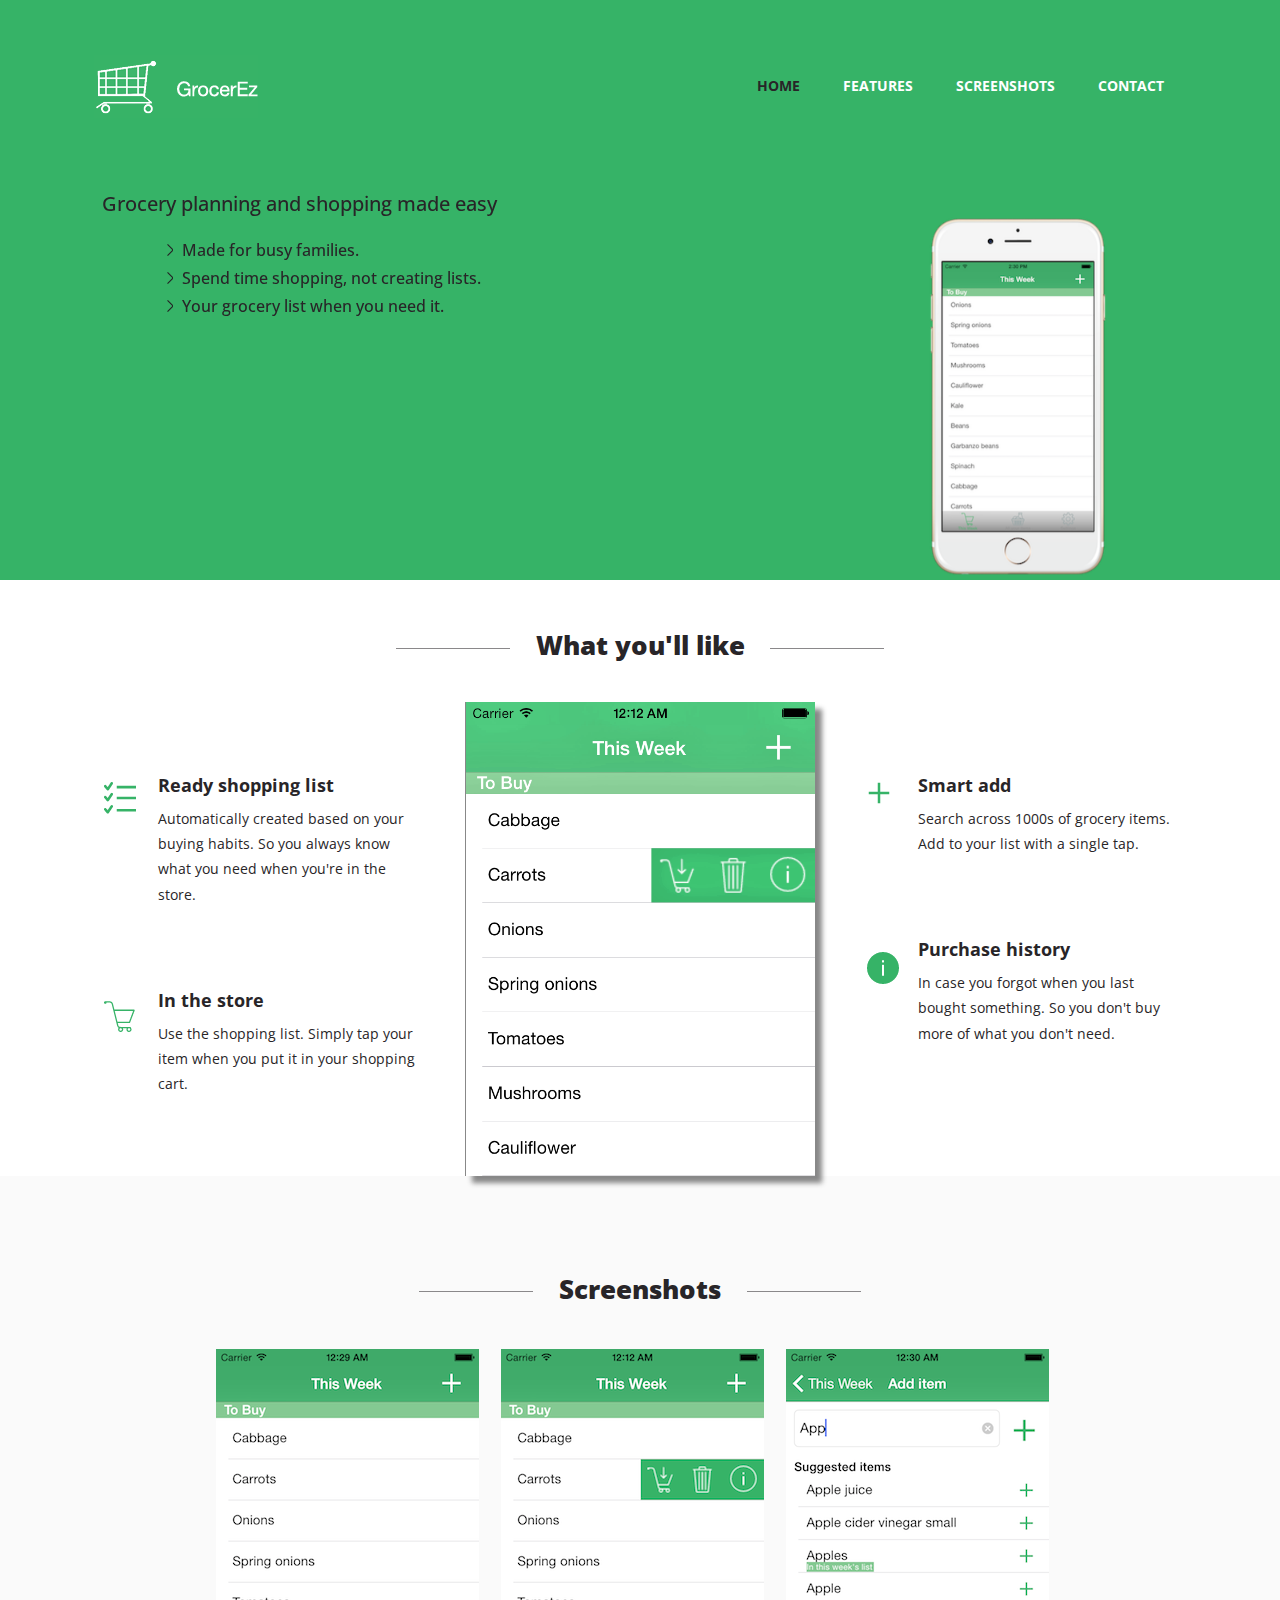
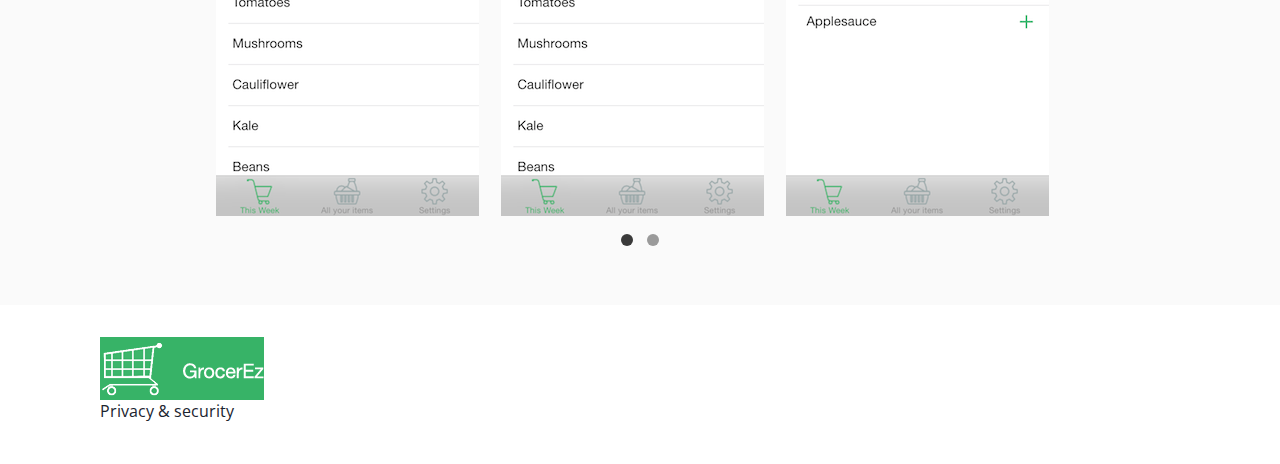
==== commit 8443bdbf: "Made it as close to real as possible" ====
--- a/index.html
+++ b/index.html
@@ -111,13 +111,13 @@
 			          <img src="images/slide.jpg" alt="">
 			          <div class="caption text-center">
 			          	<div class="slide-text-info">
-			          		<h1>Introducing <span>GrocerEz.</span></h1>
+			          		<!--<h1>Introducing <span>GrocerEz.</span></h1>-->
 			          		<h2>Grocery planning and shopping made easy</h2>
 			          		<div class="slide-text">
 			          			<ul>
-			          				<li><span> </span>Sed ut perspiciatis unde omnis </li>
-			          				<li><span> </span>Iste natus error sit voluptatem accusantium </li>
-			          				<li><span> </span>doloremque laudantium</li>
+			          				<li><span> </span>Made for busy families.</li>
+			          				<li><span> </span>Spend time shopping, not creating lists.</li>
+			          				<li><span> </span>Your grocery list when you need it.</li>
 			          			</ul>
 			          		</div>
 			          		<div class="clearfix"> </div>
@@ -208,8 +208,8 @@
 			<div id="fea" class="features">
 				<div class="container">
 					<div class="section-head text-center">
-						<h3><span class="frist"> </span>AMAZING FEATURES<span class="second"> </span></h3>
-						<p>Sed ut perspiciatis unde omnis iste natus error sit voluptatem accusantium doloremque laudantium, totam rem aperiam, eaque ipsa quae ab illo inventore veritatis et quasi architecto beatae vitae dicta.</p>
+						<h3><span class="frist"> </span>What you&#39;ll like<span class="second"> </span></h3>
+						<!--<p>Sed ut perspiciatis unde omnis iste natus error sit voluptatem accusantium doloremque laudantium, totam rem aperiam, eaque ipsa quae ab illo inventore veritatis et quasi architecto beatae vitae dicta.</p>-->
 					</div>
 					<!----features-grids----->
 					<div class="features-grids">
@@ -219,8 +219,8 @@
 									<span class="f-icon0"> </span>
 								</div>
 								<div class="col-md-10 features-info">
-									<h4>Accusan timar</h4>
-									<p>Sed ut perspiciatis unde omnis iste natus error sit voluptatem accusantium doloremque laudantium.</p>
+									<h4>Ready shopping list</h4>
+									<p>Automatically created based on your buying habits.  So you always know what you need when you&#39;re in the store.</p>
 								</div>
 								<div class="clearfix"> </div>
 							</div>
@@ -229,12 +229,12 @@
 									<span class="f-icon1"> </span>
 								</div>
 								<div class="col-md-10 features-info">
-									<h4>Accusan timar</h4>
-									<p>Sed ut perspiciatis unde omnis iste natus error sit voluptatem accusantium doloremque laudantium.</p>
+									<h4>In the store</h4>
+									<p>Use the shopping list.  Simply tap your item when you put it in your shopping cart.</p>
 								</div>
 								<div class="clearfix"> </div>
 							</div>
-							<div class="features-grid-info">
+							<!--<div class="features-grid-info">
 								<div class="col-md-2 features-icon">
 									<span class="f-icon2"> </span>
 								</div>
@@ -243,12 +243,12 @@
 									<p>Sed ut perspiciatis unde omnis iste natus error sit voluptatem accusantium doloremque laudantium.</p>
 								</div>
 								<div class="clearfix"> </div>
-							</div>
+							</div>-->
 							
 						</div><!---end-features-grid---->
 						<div class="col-md-4 features-grid">
 							<div class="big-divice">
-								<img src="images/divice.png" title="features-demo" />
+								<img src="images/features.png" style="box-shadow: 7px 7px 5px #888888; border-top-style: none; border-bottom-style: none; border-right-style: none; border-left-style: solid; border-width: thin; border-color: #888888;" />
 							</div>
 						</div><!---end-features-grid---->
 						<div class="col-md-4 features-grid">
@@ -257,8 +257,8 @@
 									<span class="f-icon3"> </span>
 								</div>
 								<div class="col-md-10 features-info">
-									<h4>Accusan timar</h4>
-									<p>Sed ut perspiciatis unde omnis iste natus error sit voluptatem accusantium doloremque laudantium.</p>
+									<h4>Smart add</h4>
+									<p>Search across 1000s of grocery items.  Add to your list with a single tap.</p>
 								</div>
 								<div class="clearfix"> </div>
 							</div>
@@ -267,12 +267,12 @@
 									<span class="f-icon4"> </span>
 								</div>
 								<div class="col-md-10 features-info">
-									<h4>Accusan timar</h4>
-									<p>Sed ut perspiciatis unde omnis iste natus error sit voluptatem accusantium doloremque laudantium.</p>
+									<h4>Purchase history</h4>
+									<p>In case you forgot when you last bought something.  So you don&#39;t buy more of what you don&#39;t need.</p>
 								</div>
 								<div class="clearfix"> </div>
 							</div>
-							<div class="features-grid-info">
+							<!--<div class="features-grid-info">
 								<div class="col-md-2 features-icon1">
 									<span class="f-icon5"> </span>
 								</div>
@@ -281,7 +281,7 @@
 									<p>Sed ut perspiciatis unde omnis iste natus error sit voluptatem accusantium doloremque laudantium.</p>
 								</div>
 								<div class="clearfix"> </div>
-							</div>
+							</div>-->
 							
 						</div><!---end-features-grid---->
 						<div class="clearfix"> </div>
@@ -293,8 +293,8 @@
 					<div id="gallery" class="screen-shot-gallery">
 						<div class="container">
 							<div class="section-head text-center">
-								<h3><span class="frist"> </span>SCREENSHOTS GALLERY<span class="second"> </span></h3>
-								<p>Sed ut perspiciatis unde omnis iste natus error sit voluptatem accusantium doloremque laudantium, totam rem aperiam, eaque ipsa quae ab illo inventore veritatis et quasi architecto beatae vitae dicta.</p>
+								<h3><span class="frist"> </span>Screenshots<span class="second"> </span></h3>
+								<!--<p>Sed ut perspiciatis unde omnis iste natus error sit voluptatem accusantium doloremque laudantium, totam rem aperiam, eaque ipsa quae ab illo inventore veritatis et quasi architecto beatae vitae dicta.</p>-->
 							</div>
 						</div>
 						<!----sreen-gallery-cursual---->
@@ -316,28 +316,19 @@
 							 <div class="container">
 						       <div id="owl-demo" class="owl-carousel">
 					                <div class="item">
-					                	<img class="lazyOwl" data-src="images/screen.jpg" alt="screen-name">
+					                	<img class="lazyOwl" data-src="images/screen0.png" alt="screen-name">
 					                </div>
 					                <div class="item">
-					                	<img class="lazyOwl" data-src="images/screen.jpg" alt="screen-name">
+					                	<img class="lazyOwl" data-src="images/screen1.png" alt="screen-name">
 					                </div>
 					                <div class="item">
-					                	<img class="lazyOwl" data-src="images/screen.jpg" alt="screen-name">
+					                	<img class="lazyOwl" data-src="images/screen2.png" alt="screen-name">
 					                </div>
 					                <div class="item">
-					                	<img class="lazyOwl" data-src="images/screen.jpg" alt="screen-name">
+					                	<img class="lazyOwl" data-src="images/screen3.png" alt="screen-name">
 					                </div>
 					                <div class="item">
-					                	<img class="lazyOwl" data-src="images/screen.jpg" alt="screen-name">
-					                </div>
-					                <div class="item">
-					                	<img class="lazyOwl" data-src="images/screen.jpg" alt="screen-name">
-					                </div>
-					                <div class="item">
-					                	<img class="lazyOwl" data-src="images/screen.jpg" alt="screen-name">
-					                </div>
-					                <div class="item">
-					                	<img class="lazyOwl" data-src="images/screen.jpg" alt="screen-name">
+					                	<img class="lazyOwl" data-src="images/screen4.png" alt="screen-name">
 					                </div>
 				              </div>
 						</div>
@@ -592,13 +583,13 @@
             -->    
 			<!-----FEATURED----->
 			<!-----getintouch----->
+            <!--    
 			<div id="contact" class="getintouch">
 				<div class="container">
 					<div class="section-head text-center">
 						<h3><span class="frist"> </span>Get in touch<span class="second"> </span></h3>
-						<!--<p>We&#44;d love to hear from you.  Please leave us a note!</p>-->
-					</div>
-					<!---->
+						<p>We&#44;d love to hear from you.  Please leave us a note!</p>
+					</div>
 					<div class="col-md-9 getintouch-left">
 						<div class="contact-form col-md-10">
 							<h3>We&#44;d love to hear from you.&nbsp;&nbsp;Please leave us a note!</h3>
@@ -609,7 +600,6 @@
 								<input type="submit" value="Send message" />
 							</form>
 						</div>
-						<!--
                         <ul class="footer-social-icons col-md-2 text-center">
 							<li><a class="f-be" href="#"><span> </span></a></li>
 							<li><a class="f-tw" href="#"><span> </span></a></li>
@@ -618,7 +608,6 @@
 							<li><a class="f-go" href="#"><span> </span></a></li>
 							<div class="clearfix"> </div>
 						</ul>
-                        -->
 					</div>
 					<div class="col-md-2 getintouch-left">
 						<div class="footer-divice">
@@ -627,9 +616,10 @@
 					</div>	
 				</div>
 			</div>
+            -->
 			<!---//getintouch----->
 			<!-----footer----->
-			<div class="footer">
+			<div class="footer" id="contact">
 				<div class="container">
 					<div class="footer-grids">
 						<div class="col-md-3 footer-grid about-info">
--- a/css/style.css
+++ b/css/style.css
@@ -31,18 +31,18 @@
 }
 /*----navbar-nav----*/
 .top-header{
-	background: #FFf;
+	background: #36B367;
 	padding: 0.7em 1.5em;
 	margin: 3.5em 0 0 0;
-	box-shadow: 0px 0px 4px #C9C9C9;
+	/*box-shadow: 0px 0px 4px #C9C9C9;
 	-webkit-box-shadow: 0px 0px 4px #C9C9C9;
 	-moz-box-shadow: 0px 0px 4px #C9C9C9;
 	-o-box-shadow: 0px 0px 4px #C9C9C9;
-	-ms-box-shadow: 0px 0px 4px #C9C9C9;
+	-ms-box-shadow: 0px 0px 4px #C9C9C9;*/
 	
 }
 .top-nav ul li a{
-	color: #7E7C7E;
+	color: white;
 	padding: 0.2em 1.5em;
 	font-size: 0.9em;
 	font-weight: 400;
@@ -463,7 +463,7 @@
 	position: absolute;
 	bottom: 0px;
 	z-index: 999;
-	right: 10%;
+	right: 0%;
 }
 .header-section{
 	position:relative;
@@ -929,7 +929,7 @@
 /*-----768px-mediaquries----*/
 @media (max-width:768px){
 	.divice-demo img{
-		width: 57%;
+		width: 40%;
 	}
 	.slide-text-info {
 		margin: -2% 0 0;
@@ -999,7 +999,7 @@
 		display: inline-block;
 	}
 	.top-header {
-		  background: #FFf;
+		  background: #36B367;
 		  padding: 0.3em 1.5em;
     }
     .footer-divice img {
@@ -1039,7 +1039,7 @@
 		margin: 0.5em 0;
 	}
 	.slide-text ul li{
-		font-size:0.8em;
+		font-size:0.5em;
 	}
 	.slide-text ul li:nth-child(2){
 		display:none;
@@ -1126,7 +1126,7 @@
 		margin: 0.5em 0;
 	}
 	.slide-text ul li{
-		font-size: 0.7em;
+		font-size: 0.5em;
 	}
 	.slide-text ul li:nth-child(2){
 		display:none;
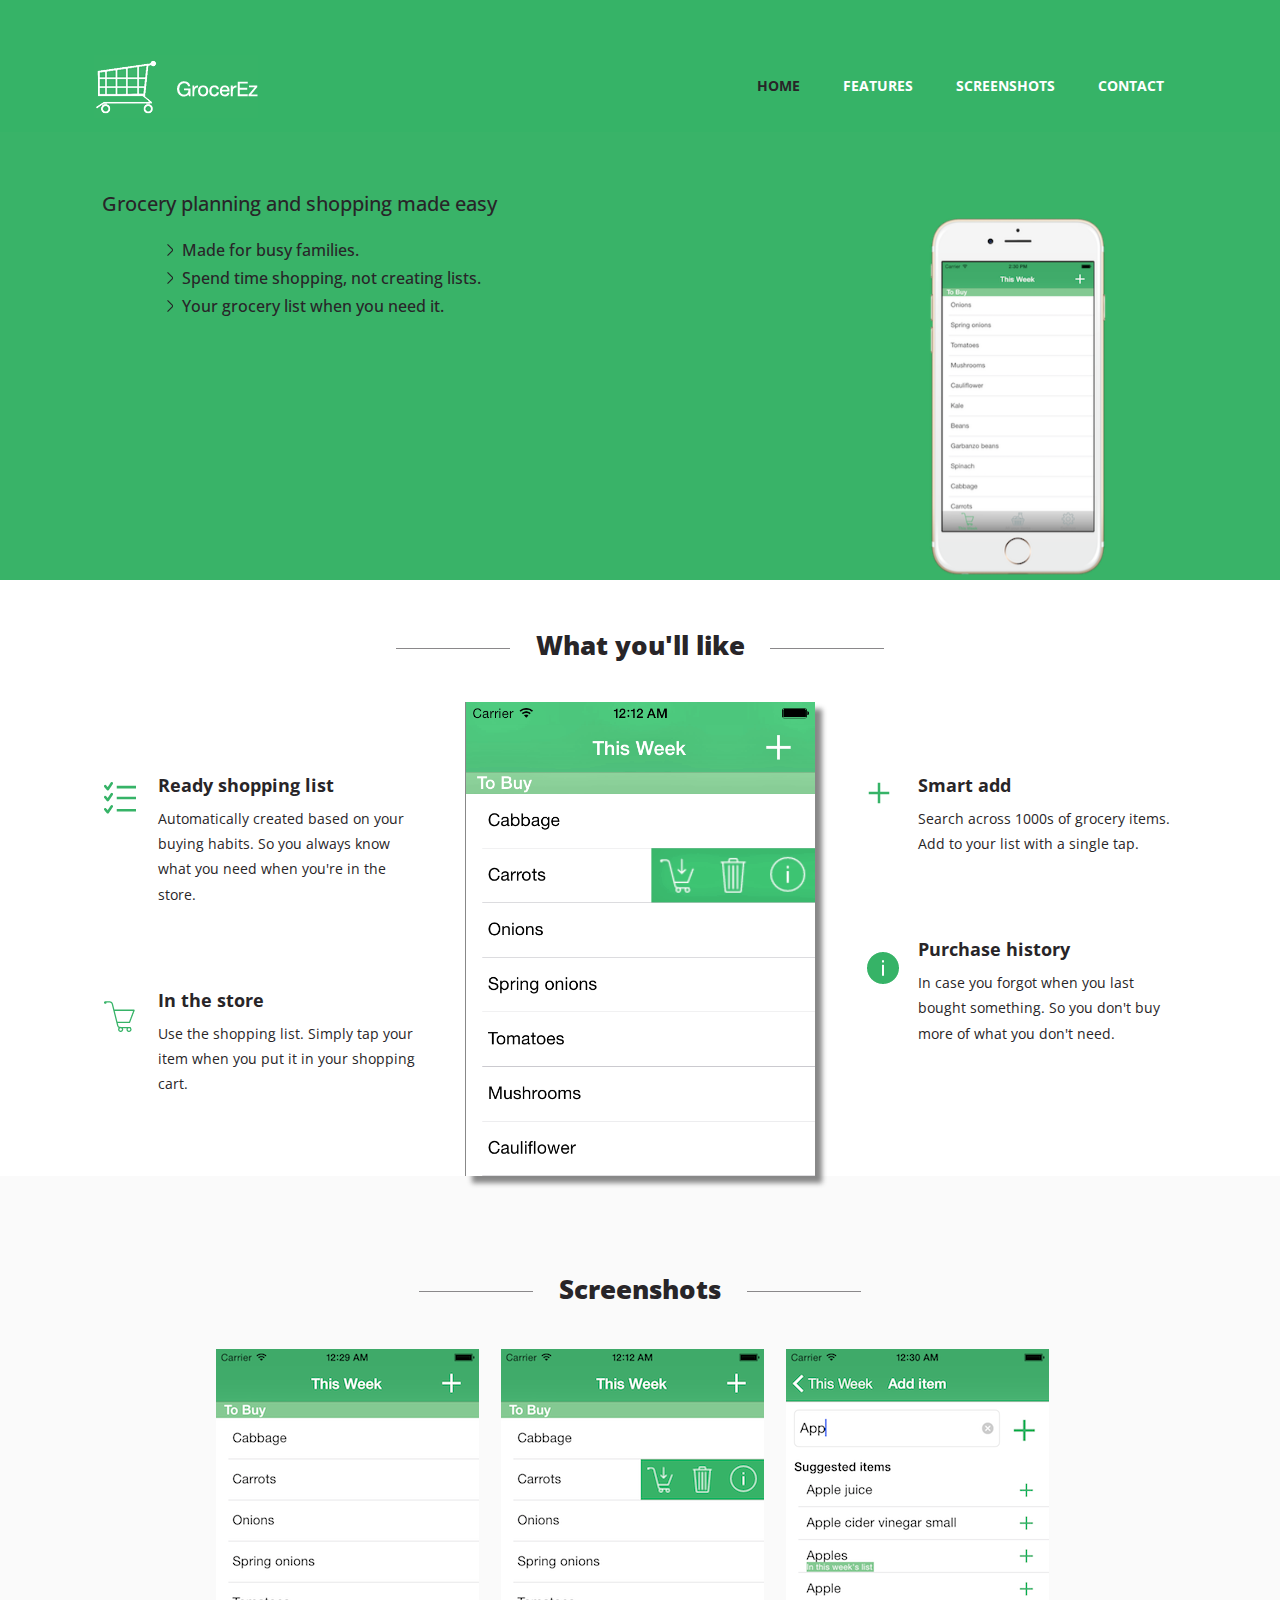
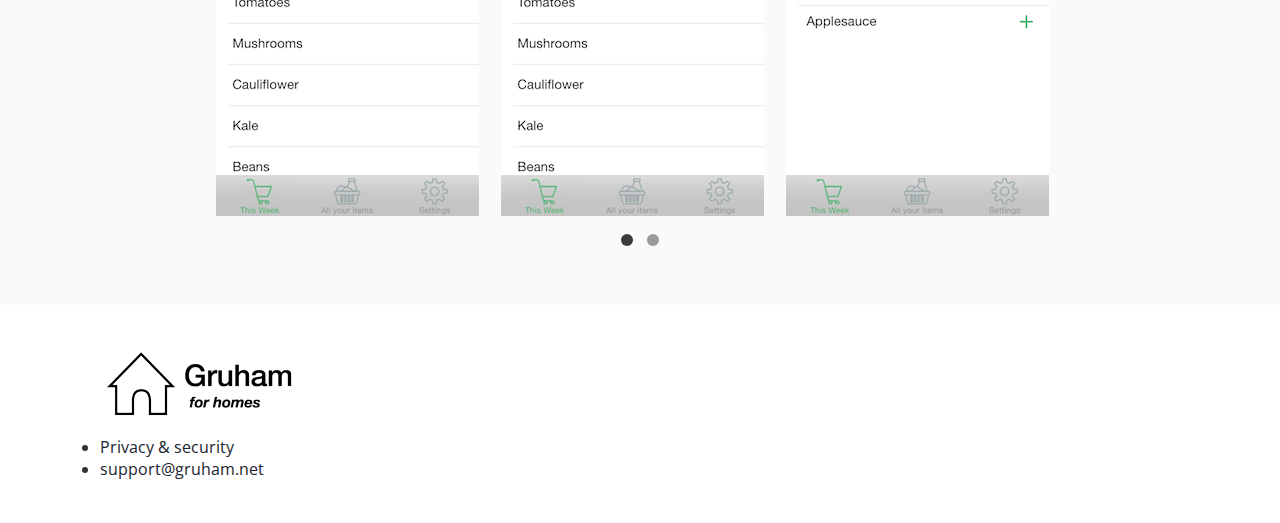
==== commit fae846c3: "mostly working site" ====
--- a/index.html
+++ b/index.html
@@ -622,11 +622,12 @@
 			<div class="footer" id="contact">
 				<div class="container">
 					<div class="footer-grids">
-						<div class="col-md-3 footer-grid about-info">
+						<div class="col-md-3 footer-grid">
 				            <ul class="col-md-3">
-                                <li style="list-style: none;"><a href="#"><img src="images/logo.png" title="GrocerEz" /></a></li>
-								<li style="list-style: none;"><a href="#">Privacy&nbsp;&amp;&nbsp;security</a></li>
-							</ul>
+                                <li style="list-style: none;"><a href="#"><img src="images/gruham.png" title="GrocerEz" /></a></li>
+								<li><a href="policy.html">Privacy&nbsp;&amp;&nbsp;security</a></li>
+								<li><a href="mailto:support@gruham.net">support@gruham.net</a></li>
+                            </ul>
 						</div>
                         <!--
                         <div class="col-md-3 footer-grid subscribe">
@@ -637,22 +638,13 @@
 							</form>
 							<p>eusmod tempor incididunt ut labore et dolore magna aliqua. </p>
 						</div>
-						<div class="col-md-3 footer-grid explore">
-							<h3>Explore</h3>
-							<ul class="col-md-6">
-								<li><a href="#">Envato</a></li>
-								<li><a href="#">Themecurve</a></li>
-								<li><a href="#">Kreativeshowcase</a></li>
-								<li><a href="#">Freebiescurve</a></li>
+                        -->
+						<div class="col-md-3 footer-grid">
+							<ul class="col-md-3">
+                                <p>&nbsp;</p>
 							</ul>
-							<ul class="col-md-6">
-								<li><a href="#">Themeforest</a></li>
-								<li><a href="#">Microsoft</a></li>
-								<li><a href="#">Google</a></li>
-								<li><a href="#">Yahoo</a></li>
-							</ul>
-							<div class="clearfix"> </div>
-						</div>
+						</div>
+                        <!--
 						<div class="col-md-3 footer-grid copy-right">
 							<p>Eusmod tempor incididunt ut labore et dolore magna aliqua. ut labore et dolore magna aliqua. </p>
 							<p class="copy">Template by <a href="http://w3layouts.com/">w3layouts</a></p>
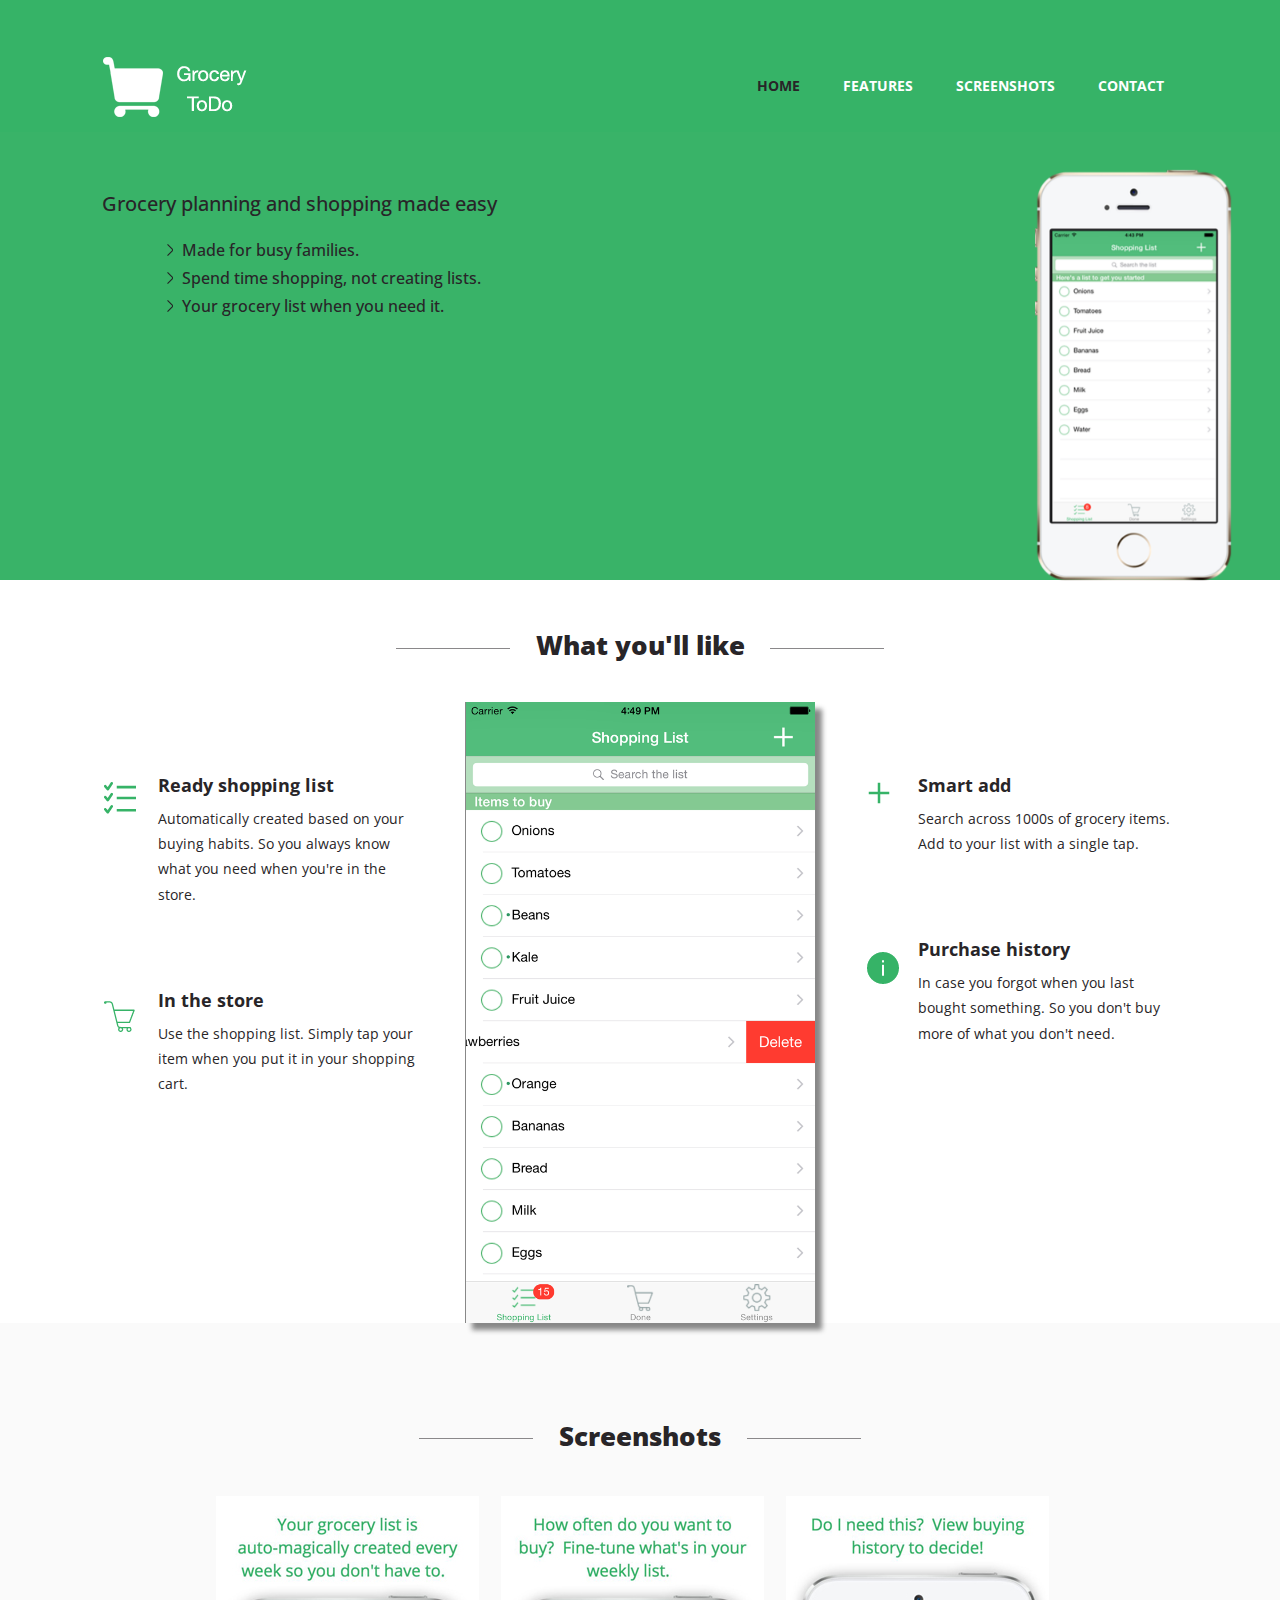
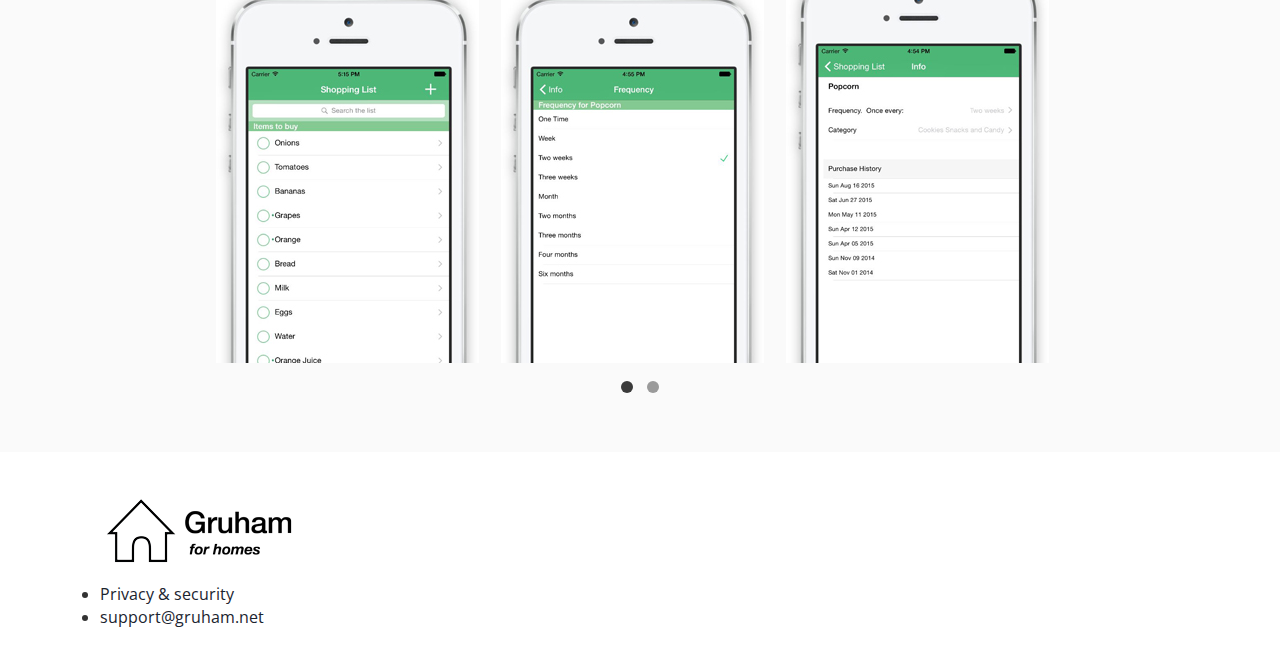
==== commit f5caead2: "Changed screen shots and icons to reflect new design" ====
--- a/index.html
+++ b/index.html
@@ -198,7 +198,7 @@
 			    <div class="clearfix"> </div>
 			    <!-----divice----->
 			    <div class="divice-demo">
-			    	<img src="images/divice-in-hand.png" title="demo" />
+			    	<img src="images/device-in-hand.png" title="demo" />
 			    </div>
 			    <!---//divice----->
 			<!----- //End-slider---->
@@ -316,19 +316,19 @@
 							 <div class="container">
 						       <div id="owl-demo" class="owl-carousel">
 					                <div class="item">
-					                	<img class="lazyOwl" data-src="images/screen0.png" alt="screen-name">
+					                	<img class="lazyOwl" data-src="images/screen0.jpg" alt="screen-name">
 					                </div>
 					                <div class="item">
-					                	<img class="lazyOwl" data-src="images/screen1.png" alt="screen-name">
+					                	<img class="lazyOwl" data-src="images/screen1.jpg" alt="screen-name">
 					                </div>
 					                <div class="item">
-					                	<img class="lazyOwl" data-src="images/screen2.png" alt="screen-name">
+					                	<img class="lazyOwl" data-src="images/screen2.jpg" alt="screen-name">
 					                </div>
 					                <div class="item">
-					                	<img class="lazyOwl" data-src="images/screen3.png" alt="screen-name">
+					                	<img class="lazyOwl" data-src="images/screen3.jpg" alt="screen-name">
 					                </div>
 					                <div class="item">
-					                	<img class="lazyOwl" data-src="images/screen4.png" alt="screen-name">
+					                	<img class="lazyOwl" data-src="images/screen4.jpg" alt="screen-name">
 					                </div>
 				              </div>
 						</div>
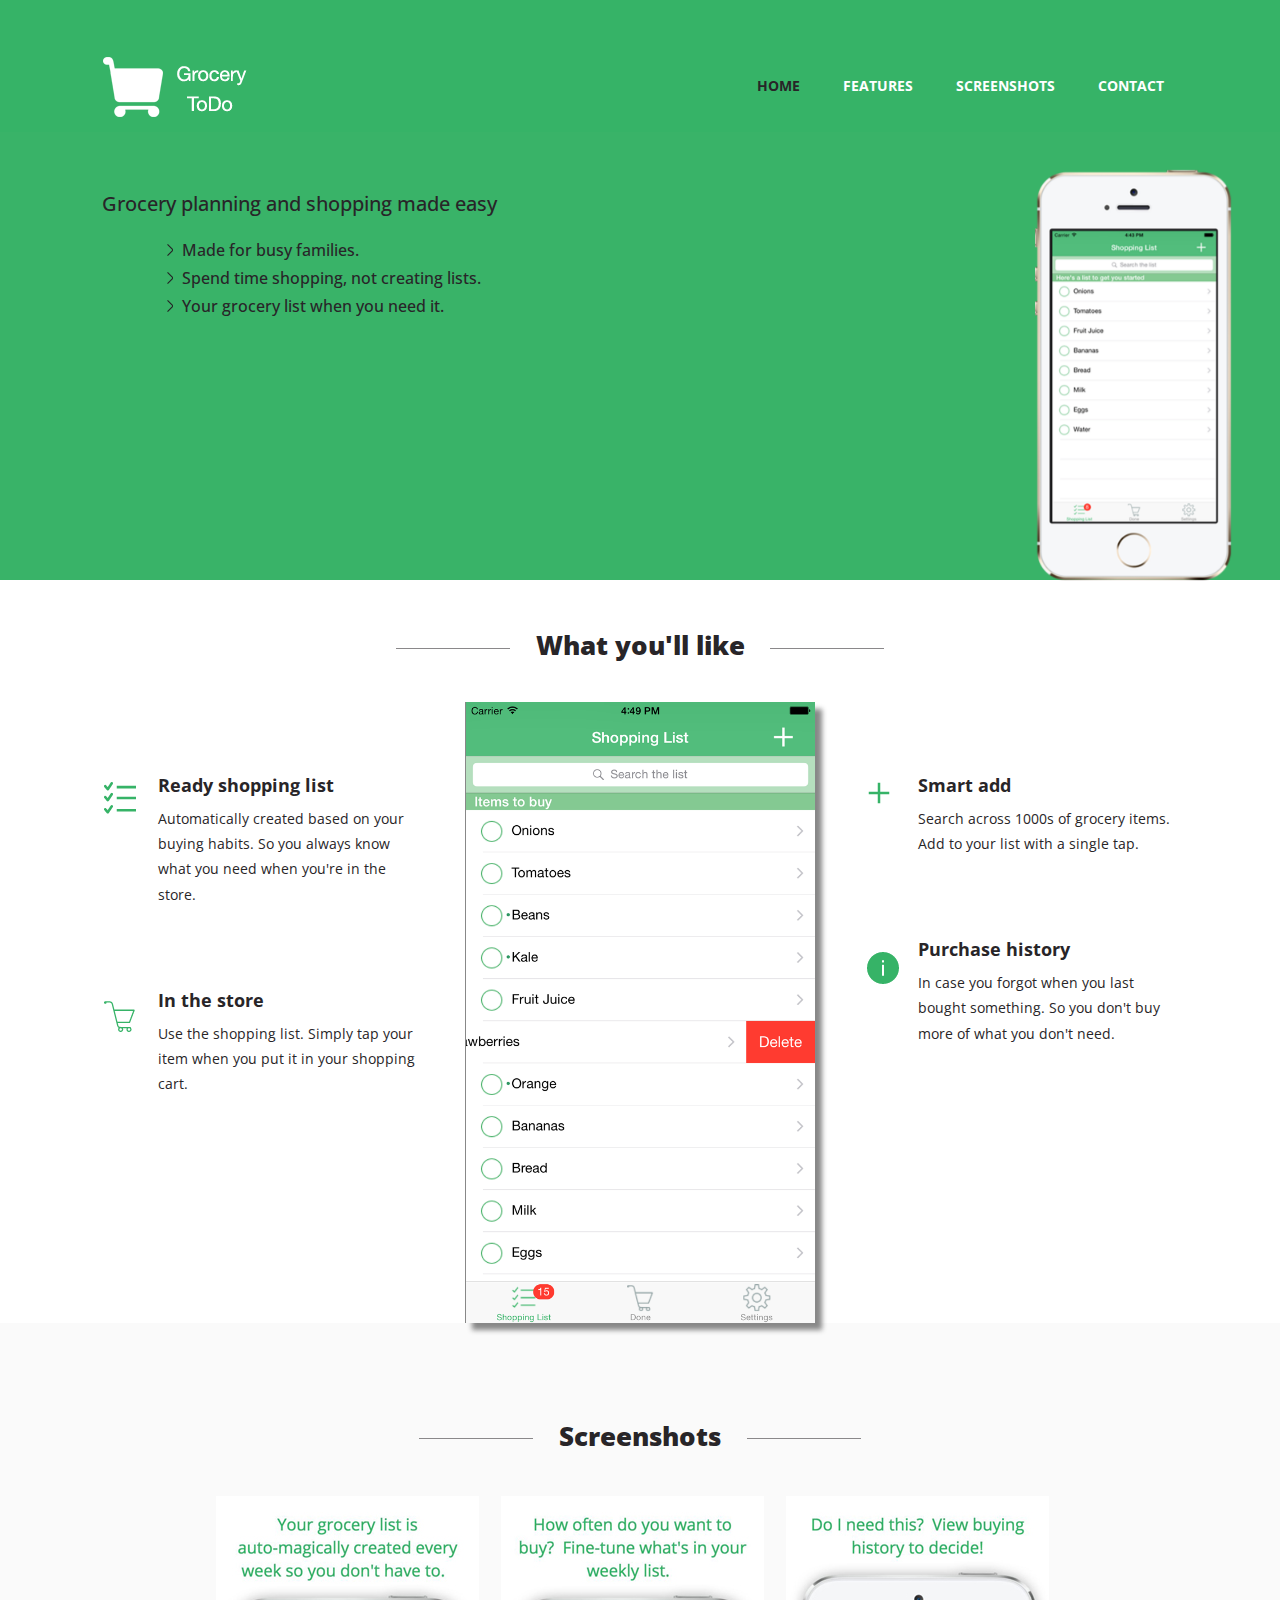
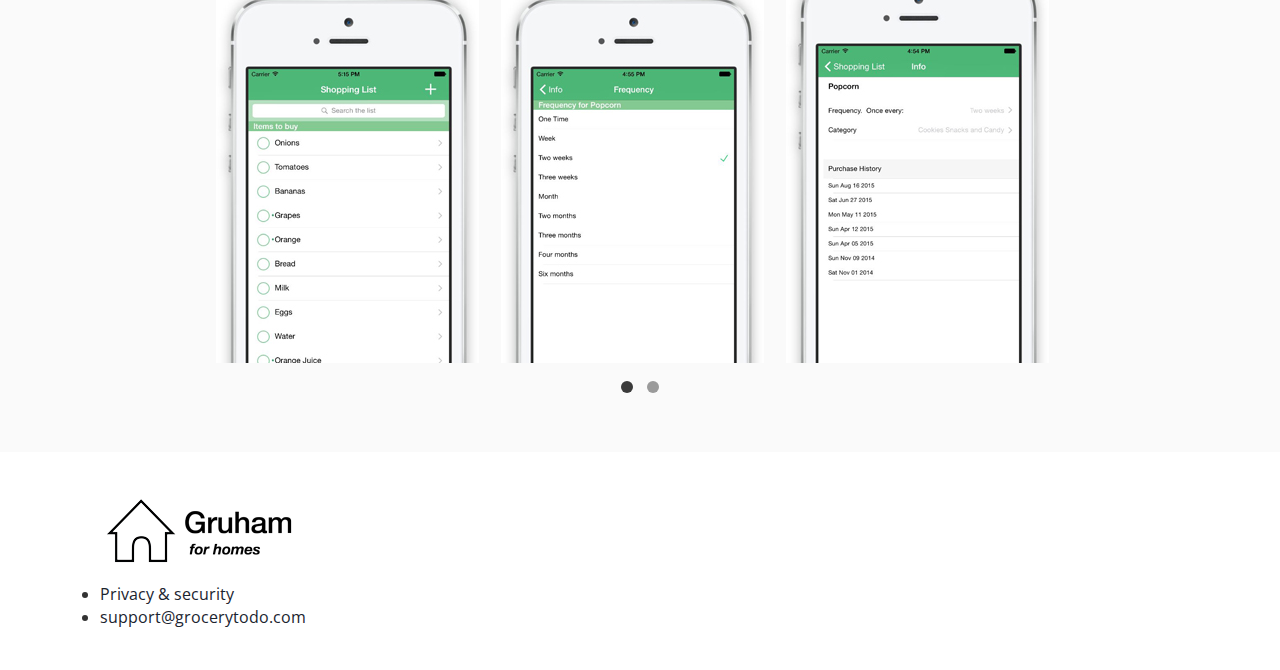
==== commit 6dd68231: "Fixed support email" ====
--- a/index.html
+++ b/index.html
@@ -624,9 +624,9 @@
 					<div class="footer-grids">
 						<div class="col-md-3 footer-grid">
 				            <ul class="col-md-3">
-                                <li style="list-style: none;"><a href="#"><img src="images/gruham.png" title="GrocerEz" /></a></li>
+                                <li style="list-style: none;"><a href="#"><img src="images/gruham.png" title="GroceryToDo" /></a></li>
 								<li><a href="policy.html">Privacy&nbsp;&amp;&nbsp;security</a></li>
-								<li><a href="mailto:support@gruham.net">support@gruham.net</a></li>
+								<li><a href="mailto:support@grocerytodo.com">support@grocerytodo.com</a></li>
                             </ul>
 						</div>
                         <!--
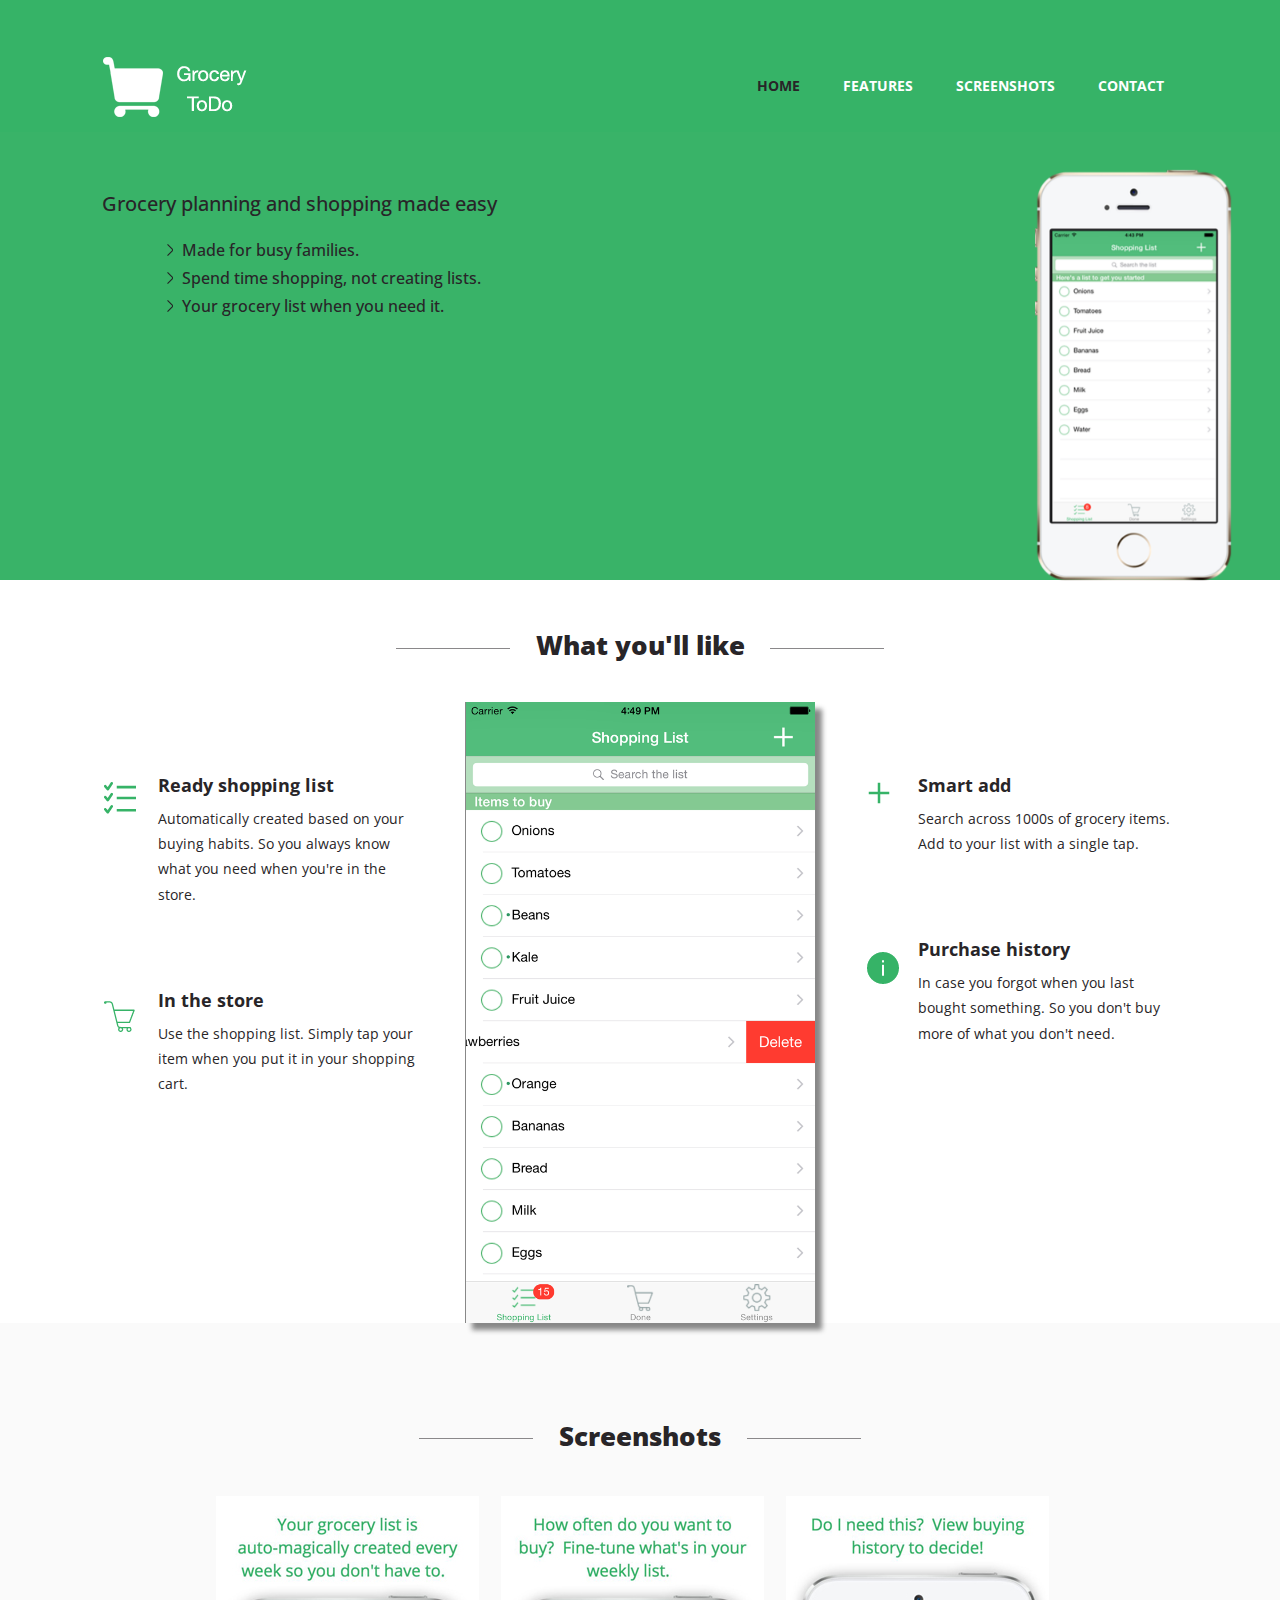
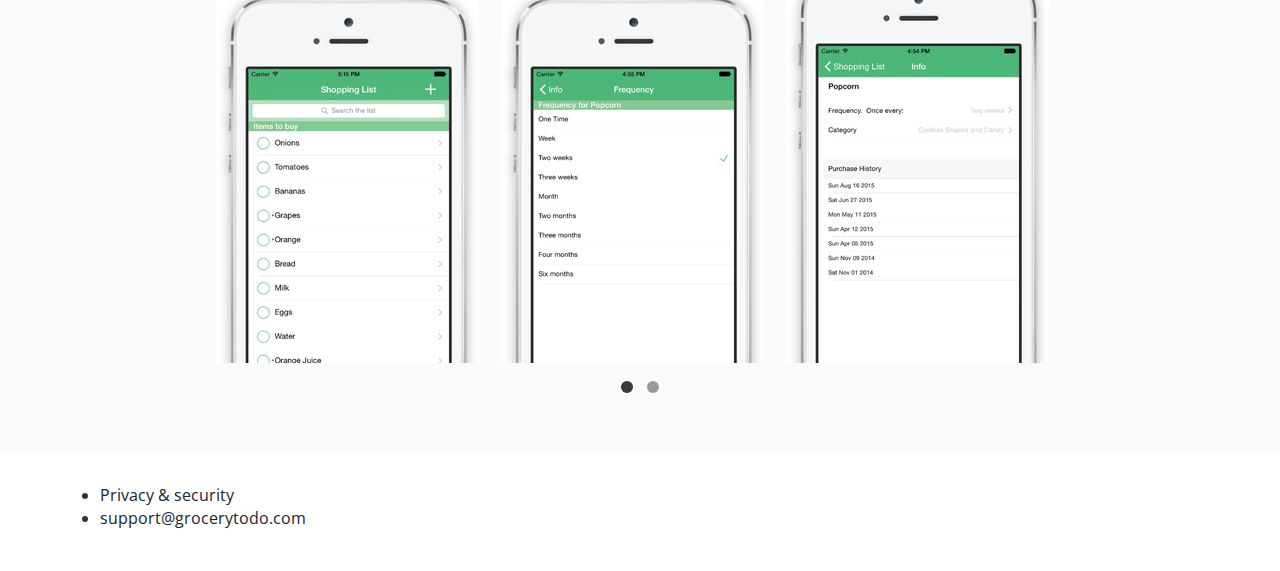
==== commit d01a8405: "Fixed home page on ios devices" ====
--- a/index.html
+++ b/index.html
@@ -121,14 +121,17 @@
 			          			</ul>
 			          		</div>
 			          		<div class="clearfix"> </div>
-			          		<!--<div class="big-btns">
-			          			<a class="download" href="#"><label> </label>Download</a>
-			          			<a class="view" href="#"><label> </label>Vew Gallery</a>
-			          		</div>-->
+			          		<div >
+                                <a href="https://geo.itunes.apple.com/us/app/grocery-to-do-simple-grocery/id988966179?mt=8" style="display:inline-block;overflow:hidden;background:url(http://linkmaker.itunes.apple.com/images/badges/en-us/badge_appstore-lrg.svg) no-repeat;width:165px;height:40px;"></a>
+                                <!--
+			          			<a class="download" href="#"><label> </label>Download</a>-->
+			          			<!--<a class="view" href="#"><label> </label>Vew Gallery</a>-->
+			          		</div>
 			          	</div>
 			          </div>
 			        </li>
-			        <!--
+			        <!--here1-->
+                      <!--
                       <li>
 			          <img src="images/slide.jpg" alt="">
 			          <div class="caption text-center">
@@ -193,6 +196,7 @@
 			          </div>
 			        </li>
                     -->
+                    <!-- here 1 end -->
 			      </ul>
 			    </div>
 			    <div class="clearfix"> </div>
@@ -624,7 +628,7 @@
 					<div class="footer-grids">
 						<div class="col-md-3 footer-grid">
 				            <ul class="col-md-3">
-                                <li style="list-style: none;"><a href="#"><img src="images/gruham.png" title="GroceryToDo" /></a></li>
+                               <!-- <li style="list-style: none;"><a href="#"><img src="images/gruham.png" title="GroceryToDo" /></a></li>-->
 								<li><a href="policy.html">Privacy&nbsp;&amp;&nbsp;security</a></li>
 								<li><a href="mailto:support@grocerytodo.com">support@grocerytodo.com</a></li>
                             </ul>
--- a/css/style.css
+++ b/css/style.css
@@ -429,23 +429,24 @@
 }
 .big-btns a{
 	display: inline-block;
-	border: 3px solid #282528;
+	<!--border: 3px solid #282528;-->
 	padding: 0.5em 1.2em 0.5em 0.8em;
 	font-size: 1em;
 	font-weight: 600;
-	color: #282528;
+	<!--color: #282528;-->
 	margin-right: 0.6em;
 }
 .big-btns a:hover{
 	text-decoration:none;
 	color:#282528;
 	opacity:0.9;
-	border-color:#FFF;
+	<!--border-color:#FFF;-->
 }
 .big-btns a label{
 	width: 40px;
 	height: 34px;
-	background: url(../images/btn-icons.png) no-repeat 0px 0px;
+	<!--background: url(../images/btn-icons.png) no-repeat 0px 0px;-->
+	background: url(http://linkmaker.itunes.apple.com/images/badges/en-us/badge_appstore-lrg.svg) no-repeat;
 	display: inline-block;
 	vertical-align: middle;
 	margin-right:0.5em;
@@ -874,7 +875,7 @@
       font-size: 0.8125em;
    }
    .big-btns a {
-      border: 2px solid #282528;
+      <!--border: 2px solid #282528;-->
       padding: 0.2em 1.2em 0.2em 0.5em;
       font-size: 0.85em;
    }
@@ -885,6 +886,7 @@
 	  padding: 4em 0;
     }
 }
+<!--
 @media (max-width:920px){
 .top-nav ul li a {
      padding: 0.2em 1em;	
@@ -926,7 +928,9 @@
   left: 44%;
 }
 }
+-->
 /*-----768px-mediaquries----*/
+<!--
 @media (max-width:768px){
 	.divice-demo img{
 		width: 40%;
@@ -1006,7 +1010,9 @@
         width: 25%;
     }
 }
+-->
 /*-----640px-mediaquries----*/
+<!--
 @media (max-width:640px){
 	.divice-demo img{
 		width: 47%;
@@ -1085,9 +1091,12 @@
 		padding: 3em 0;
 		font-size:1.8em;
 	}
-}
+}-->
+
+<!--new 640-->
 /*-----480px-mediaquries----*/
-@media (max-width:480px){
+<!--
+@media (max-width:640px){
 	.divice-demo img{
 		width: 35%;
 	}
@@ -1132,7 +1141,7 @@
 		display:none;
 	}
 	.big-btns a {
-		border: 1px solid #282528;
+		border: 0px solid #282528;
 		padding: 0.5em 0.8em;
 		font-size: 0.7em;
 	}
@@ -1186,8 +1195,112 @@
 		left: 51%;
 	}
 }
+-->
+<!--end new 640-->
+/*-----480px-mediaquries----*/
+<!--
+@media (max-width:768px){
+	.divice-demo img{
+		width: 35%;
+	}
+	.slide-text-info {
+		margin: -6% 0 0;
+		left: 6%;
+	}
+	.divice-demo{
+		right: 4%;
+		text-align:right;
+	}
+	.big-divice img{
+		width:initial;
+	}
+	.team-member-info label {
+		min-height: 125px;
+		padding:2em;
+		top:0;
+	}
+	.footer-divice img{
+		width: initial;
+	}
+	.footer-divice{
+		margin-top:1em;
+		text-align: center;
+	}
+	.slide-text-info h1 {
+		font-size: 1.2em;
+		margin: 0.0em 0;
+	}
+	.slide-text-info h2 {
+		font-size: 0.8em;
+		margin:0;
+	}
+	.slide-text {
+		margin: 0.5em 0;
+	}
+	.slide-text ul li{
+		font-size: 0.5em;
+	}
+	.slide-text ul li:nth-child(2){
+		display:none;
+	}
+	.big-btns a {
+		border: 1px solid #282528;
+		padding: 0.5em 0.8em;
+		font-size: 0.7em;
+	}
+	.callbacks_tabs a:after {
+		height: 10px;
+		width: 10px;
+	}
+	.top-header {
+		margin: 1.4em 0 0 0;
+		padding: 0em 1em;
+	}
+	.section-head h3 {
+		font-size: 1.2em;
+		margin: 0;
+	}
+	.section-head p {
+		width: 90%;
+		margin: 0.8em auto 0em auto;
+		font-size: 0.875em;
+	}
+	.features-grid-info {
+		margin: 0em 0;
+	}
+	.team-member{
+		margin-bottom:1em;
+	}
+	.footer-social-icons li {
+		list-style: none;
+		padding: 1em;
+		display: inline-block;
+	}
+	.big-btns {
+		margin: 0.5em 0em;
+		display: block;
+	}
+	.show-reel h5 {
+		padding: 3em 0;
+		font-size:1.8em;
+	}
+	.subscribe input[type="text"] {
+		width: 100%;
+	}
+	.item p {
+		font-size: 0.875em;
+	}
+	.big-btns a label {
+		display: none;
+	}
+	.callbacks_tabs {
+		top: 83%;
+		left: 51%;
+	}
+}
+-->
 /*-----320px-mediaquries----*/
-@media (max-width:320px){
+@media (max-width:760px){
 	.divice-demo img{
 		width: 30%;
 	}
@@ -1235,7 +1348,7 @@
 		display:none;
 	}
 	.big-btns a {
-		border: 1px solid #282528;
+		<!--border: 1px solid #282528;-->
 		padding: 0.4em 0.5em;
 		font-size: 0.6em;
 	}
